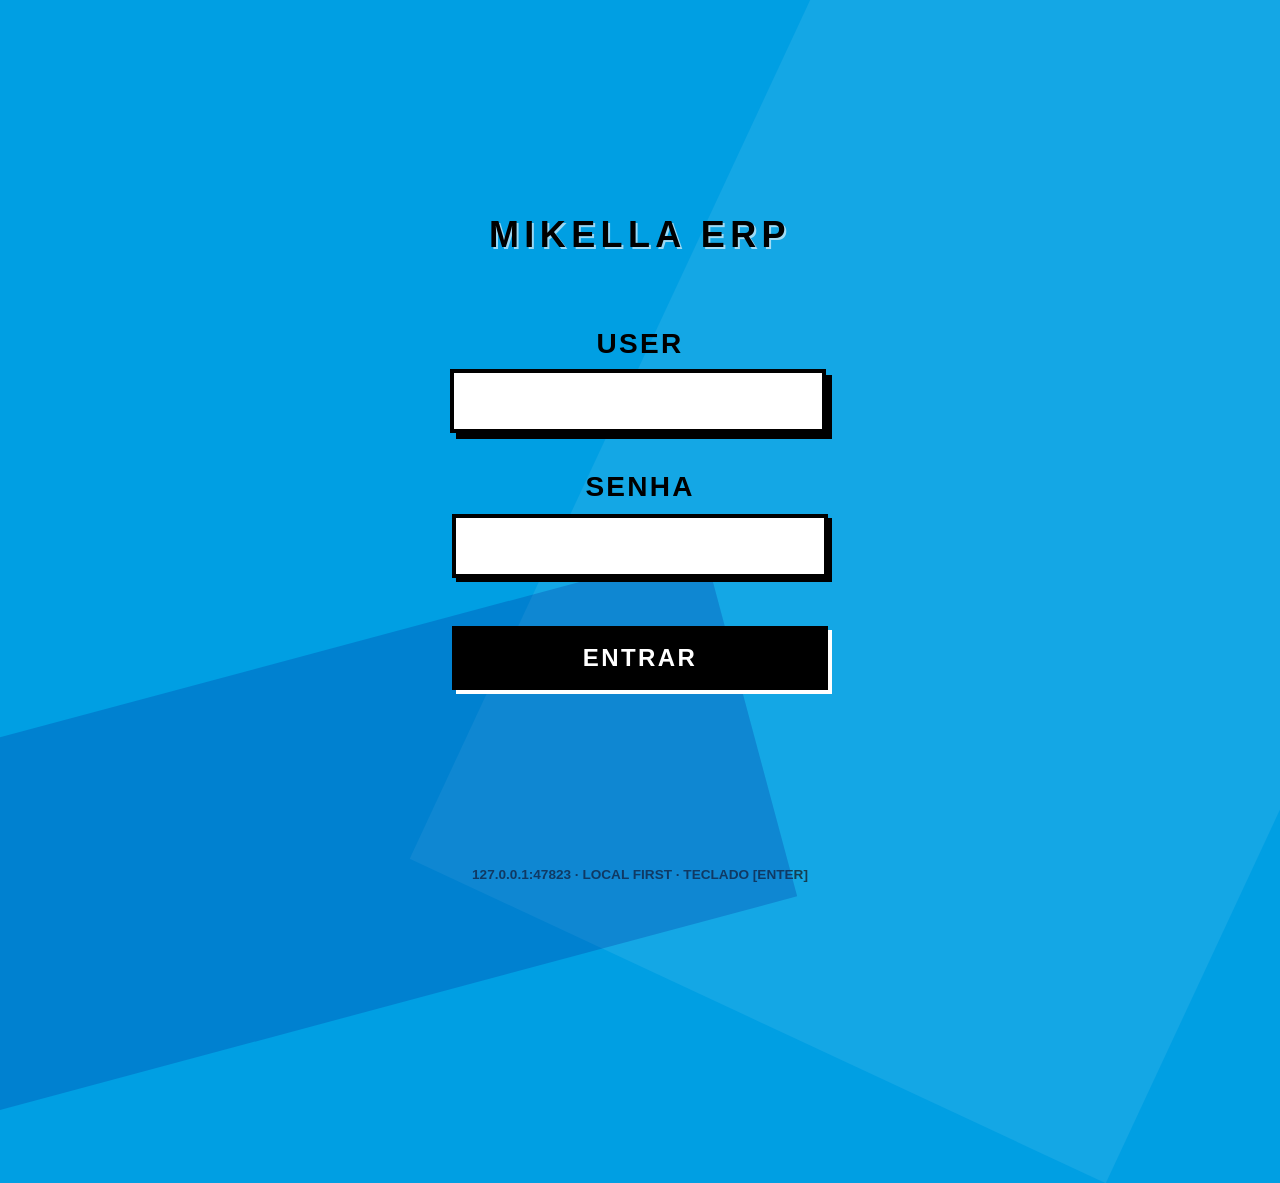
==== mikella/frontend/src/app/landing.html @ 802b2dbc "feat: initial commit - MVP-0, MVP-1, local-first store architecture" ====
<!DOCTYPE html>
<html lang="pt-BR">
<head>
  <meta charset="UTF-8" />
  <meta name="viewport" content="width=device-width, initial-scale=1.0" />
  <title>Mikella ERP — Login</title>
  <link rel="stylesheet" href="../shared/design/tokens.css" />
  <link rel="stylesheet" href="../shared/design/fontes.css" />
  <style>
    * {
      box-sizing: border-box;
      margin: 0;
      padding: 0;
    }

    body {
      background: #009FE3; /* Azul elétrico sólido da referência */
      color: #000000;
      font-family: var(--fonte-display), sans-serif;
      min-height: 100vh;
      display: flex;
      flex-direction: column;
      align-items: center;
      justify-content: center;
      position: relative;
      overflow: hidden;
    }

    /* Assinatura angular de fundo estilo Persona / Corte-M */
    .fundo-angular {
      position: absolute;
      top: -20%;
      right: -10%;
      width: 60%;
      height: 140%;
      background: rgba(255, 255, 255, 0.08);
      transform: rotate(25deg);
      pointer-events: none;
      z-index: 1;
    }

    .fundo-faixa {
      position: absolute;
      bottom: -15%;
      left: -20%;
      width: 80%;
      height: 40%;
      background: rgba(0, 40, 150, 0.25);
      transform: rotate(-15deg);
      pointer-events: none;
      z-index: 1;
    }

    .login-container {
      position: relative;
      z-index: 10;
      width: 100%;
      max-width: 440px;
      padding: var(--espaco-6);
      display: flex;
      flex-direction: column;
      align-items: center;
    }

    .marca-titulo {
      font-size: 2.25rem;
      font-weight: 900;
      letter-spacing: 0.15em;
      text-transform: uppercase;
      color: #000000;
      margin-bottom: var(--espaco-8);
      text-shadow: 2px 2px 0px rgba(255, 255, 255, 0.6);
    }

    .form-bloco {
      width: 100%;
      display: flex;
      flex-direction: column;
      gap: var(--espaco-6);
    }

    .campo-grupo {
      display: flex;
      flex-direction: column;
      align-items: center;
      width: 100%;
    }

    .campo-label {
      font-size: 1.75rem;
      font-weight: 900;
      letter-spacing: 0.08em;
      color: #000000;
      margin-bottom: var(--espaco-2);
      text-transform: uppercase;
      text-align: center;
    }

    /* Caixas retangulares pretas sólidas como no rascunho do usuário */
    .campo-input {
      width: 100%;
      height: 64px;
      background: #FFFFFF;
      border: 4px solid #000000;
      padding: 0 var(--espaco-4);
      font-family: var(--fonte-texto), sans-serif;
      font-size: 1.5rem;
      font-weight: 700;
      color: #000000;
      text-align: center;
      outline: none;
      box-shadow: 4px 4px 0px #000000;
      transition: transform 0.1s ease, box-shadow 0.1s ease;
    }

    .campo-input:focus {
      background: #FFFFFF;
      transform: translate(-2px, -2px);
      box-shadow: 6px 6px 0px #000000;
    }

    .btn-entrar {
      width: 100%;
      height: 64px;
      margin-top: var(--espaco-4);
      background: #000000;
      color: #FFFFFF;
      border: 4px solid #000000;
      font-family: var(--fonte-display), sans-serif;
      font-size: 1.5rem;
      font-weight: 900;
      letter-spacing: 0.1em;
      text-transform: uppercase;
      cursor: pointer;
      box-shadow: 4px 4px 0px #FFFFFF;
      transition: transform 0.1s ease, background 0.1s ease, color 0.1s ease;
      display: flex;
      align-items: center;
      justify-content: center;
    }

    .btn-entrar:hover:not(:disabled) {
      background: #FFFFFF;
      color: #000000;
      transform: translate(-2px, -2px);
      box-shadow: 6px 6px 0px #000000;
    }

    .btn-entrar:disabled {
      opacity: 0.6;
      cursor: not-allowed;
    }

    .feedback-msg {
      margin-top: var(--espaco-3);
      padding: var(--espaco-2) var(--espaco-3);
      font-family: var(--fonte-texto);
      font-weight: 700;
      font-size: 1rem;
      text-align: center;
      border: 2px solid #000000;
      width: 100%;
    }
    .feedback-erro {
      background: #FF3344;
      color: #FFFFFF;
    }
    .feedback-ok {
      background: #00FF88;
      color: #000000;
    }

    .rodape-info {
      position: absolute;
      bottom: var(--espaco-4);
      font-size: 0.85rem;
      font-family: var(--fonte-texto);
      font-weight: 700;
      color: #000000;
      opacity: 0.7;
    }
  </style>
</head>
<body>
  <div class="fundo-angular"></div>
  <div class="fundo-faixa"></div>

  <main class="login-container">
    <div class="marca-titulo">MIKELLA ERP</div>

    <form id="form-login" class="form-bloco" autocomplete="on">
      <div id="grupo-user" class="campo-grupo">
        <label for="input-user" class="campo-label">USER</label>
        <input id="input-user" class="campo-input" type="text" autocomplete="username" autofocus required />
      </div>

      <div id="grupo-senha" class="campo-grupo">
        <label id="label-senha" for="input-senha" class="campo-label">SENHA</label>
        <input id="input-senha" class="campo-input" type="password" autocomplete="current-password" required />
      </div>

      <div id="msg-erro" class="feedback-msg feedback-erro" style="display: none;"></div>
      <div id="msg-ok" class="feedback-msg feedback-ok" style="display: none;"></div>

      <button id="btn-submit" class="btn-entrar" type="submit">ENTRAR</button>
    </form>
  </main>

  <div class="rodape-info">127.0.0.1:47823 · LOCAL FIRST · TECLADO [ENTER]</div>

  <script type="module">
    const API_URL = (window.MIKELLA_API_URL || "http://127.0.0.1:47823").replace(/\/+$/, "");

    const form = document.getElementById("form-login");
    const inputUser = document.getElementById("input-user");
    const inputSenha = document.getElementById("input-senha");
    const labelSenha = document.getElementById("label-senha");
    const grupoUser = document.getElementById("grupo-user");
    const btnSubmit = document.getElementById("btn-submit");
    const msgErro = document.getElementById("msg-erro");
    const msgOk = document.getElementById("msg-ok");

    let etapa = "login"; // "login" | "2fa"
    let usernameSalvo = "";

    function mostrarErro(texto) {
      msgErro.textContent = texto;
      msgErro.style.display = "block";
      msgOk.style.display = "none";
    }

    function mostrarOk(texto) {
      msgOk.textContent = texto;
      msgOk.style.display = "block";
      msgErro.style.display = "none";
    }

    function limparMsgs() {
      msgErro.style.display = "none";
      msgOk.style.display = "none";
    }

    form.addEventListener("submit", async (e) => {
      e.preventDefault();
      limparMsgs();

      if (etapa === "login") {
        const username = inputUser.value.trim();
        const senha = inputSenha.value;

        if (!username || !senha) {
          mostrarErro("Preencha USER e SENHA.");
          return;
        }

        btnSubmit.disabled = true;
        btnSubmit.textContent = "VERIFICANDO...";

        try {
          // Prepara URL encoded form para o store-server
          const body = new URLSearchParams();
          body.append("username", username);
          body.append("senha", senha);

          const res = await fetch(`${API_URL}/v1/login`, {
            method: "POST",
            headers: { "Content-Type": "application/x-www-form-urlencoded" },
            body: body.toString()
          });

          const data = await res.json().catch(() => ({}));

          if (res.ok && data.token_pending) {
            usernameSalvo = data.username || username;
            etapa = "2fa";
            grupoUser.style.display = "none";
            labelSenha.textContent = "CÓDIGO 2FA";
            inputSenha.type = "text";
            inputSenha.maxLength = 6;
            inputSenha.placeholder = "000000";
            btnSubmit.textContent = "VERIFICAR CÓDIGO (ENTER)";

            if (data.codigo_debug) {
              inputSenha.value = data.codigo_debug;
              mostrarOk(`Código 2FA gerado: ${data.codigo_debug} (Aperte Enter para confirmar)`);
            } else {
              inputSenha.value = "";
              mostrarOk("Código 2FA enviado! Digite os 6 números.");
            }
            inputSenha.focus();
            inputSenha.select();
          } else {
            mostrarErro(data.erro || "Usuário ou senha incorretos.");
          }
        } catch (err) {
          mostrarErro("Servidor não responde em 127.0.0.1:47823.");
        } finally {
          btnSubmit.disabled = false;
          if (etapa === "login") btnSubmit.textContent = "ENTRAR";
        }
      } else if (etapa === "2fa") {
        const codigo = inputSenha.value.trim();
        if (codigo.length < 6) {
          mostrarErro("Digite o código de 6 dígitos.");
          return;
        }

        btnSubmit.disabled = true;
        btnSubmit.textContent = "VALIDANDO...";

        try {
          const body = new URLSearchParams();
          body.append("username", usernameSalvo);
          body.append("codigo", codigo);

          const res = await fetch(`${API_URL}/v1/2fa/verificar`, {
            method: "POST",
            headers: { "Content-Type": "application/x-www-form-urlencoded" },
            body: body.toString()
          });

          const data = await res.json().catch(() => ({}));

          if (res.ok && data.token) {
            localStorage.setItem("mikella_token", data.token);
            if (data.usuario) {
              localStorage.setItem("mikella_usuario", JSON.stringify(data.usuario));
            }
            mostrarOk("Acesso autorizado!");
            setTimeout(() => {
              window.location.href = "main-menu.html";
            }, 400);
          } else {
            mostrarErro(data.erro || "Código inválido ou expirado.");
            btnSubmit.disabled = false;
            btnSubmit.textContent = "VERIFICAR CÓDIGO";
          }
        } catch (err) {
          mostrarErro("Falha de conexão com a API local.");
          btnSubmit.disabled = false;
          btnSubmit.textContent = "VERIFICAR CÓDIGO";
        }
      }
    });

    window.addEventListener("keydown", (e) => {
      if (e.key === "Escape" && etapa === "2fa") {
        etapa = "login";
        grupoUser.style.display = "flex";
        labelSenha.textContent = "SENHA";
        inputSenha.type = "password";
        inputSenha.placeholder = "";
        inputSenha.value = "";
        btnSubmit.textContent = "ENTRAR";
        limparMsgs();
        inputSenha.focus();
      }
    });
  </script>
</body>
</html>
---- mikella/frontend/src/shared/design/tokens.css ----
/* ─────────────────────────────────────────────────────────────────────────
   Mikella Design System — Tokens de núcleo
   Baseado em 08_IDENTIDADE_VISUAL_E_UX.md §5.2, §6.4, §7.1, §7.8

   REGRA (VIS-110): Nenhum valor de cor, tamanho de fonte ou espaçamento
   hardcoded fora deste arquivo. Toda variação usa estas variáveis.

   Paleta fechada: cobalto / preto / branco / papel / cinza-500 +
   estados funcionais (amarelo, vermelho, verde). Nada de neon, rosa,
   roxo, ou gradientes (VIS-007, §4.1).

   Fontes: Archivo (Display) + Source Sans 3 (Texto).
   As fontes reais são carregadas via fontes.css (woff2 local).
   Estas variáveis são o stack de fallback (VIS-032: texto aparece
   imediatamente e troca sem mudar layout).
───────────────────────────────────────────────────────────────────────── */

:root {
  /* ════════════════════════════════════════════════════════════════════
     CORES — Paleta fechada (5.2)
     ════════════════════════════════════════════════════════════════════ */

  /* Cor-assinatura */
  --azul-600:  #0040D8;   /* cor da marca, ações primárias, bloco do total */
  --azul-700:  #0030A8;   /* estado pressionado/hover sobre azul-600 */

  /* Azul em fundos escuros */
  --azul-300:  #7DA2FF;   /* texto e ícone azul no modo Noite */
  --azul-100:  #DCE6FF;   /* fundo de linha selecionada */

  /* Preto / branco / papel (base) */
  --preto:     #000000;   /* tinta: texto, contornos, trilho de navegação */
  --branco:    #FFFFFF;   /* papel: fundo de trabalho */
  --papel:     #EEF0F6;   /* fundo de área no modo Dia, painéis laterais */

  /* Cinza e linha (texto secundário + réguas do livro) */
  --cinza-500: #5E6377;   /* texto secundário e bordas de campo */
  --linha:     #C9CCD8;   /* APENAS réguas decorativas do livro (VIS-073) */

  /* Modo Noite */
  --noite-2:   #141623;   /* painéis no modo Noite */

  /* Estados funcionais — sempre com texto + forma ao lado (VIS-300) */
  --amarelo:          #FFD21F;  /* aviso / validade a vencer */
  --vermelho:         #C81E16;  /* perigo / diferença de caixa / estoque crítico */
  --verde:            #07733C;  /* confirmação / conferido */
  --vermelho-claro:   #FF6B5E;  /* perigo no modo Noite */
  --verde-claro:      #3DD68C;  /* sucesso no modo Noite */

  /* ════════════════════════════════════════════════════════════════════
     CORTES (45°) — Assinatura visual (7.1)
     Sempre canto superior direito cortado a 45°. Zero border-radius (VIS-040).
     ════════════════════════════════════════════════════════════════════ */

  --corte-s: 6px;   /* botões, campos, marcas de estado */
  --corte-m: 12px;  /* painéis, diálogos, bloco do total */
  --corte-l: 24px;  /* painéis de destaque no modo Rua */

  /* ════════════════════════════════════════════════════════════════════
     ESPAÇAMENTO — Escala de 4px (7.8)
     ════════════════════════════════════════════════════════════════════ */

  --espaco-0: 0;
  --espaco-1: 4px;
  --espaco-2: 8px;
  --espaco-3: 12px;
  --espaco-4: 16px;
  --espaco-5: 24px;
  --espaco-6: 32px;
  --espaco-7: 48px;
  --espaco-8: 64px;
  --espaco-9: 96px;

  /* ════════════════════════════════════════════════════════════════════
     TIPOGRAFIA — Escala (6.4)
     Display: Archivo (condensada, extra-pesada, industrial)
     Texto: Source Sans 3 (neutra, aberta, legível)
     Fontes locais via fontes.css; fallback do sistema via tokens (VIS-032).
     ════════════════════════════════════════════════════════════════════ */

  --fonte-display: "Archivo", "Arial Narrow", "Helvetica Neue", sans-serif;
  --fonte-texto:   "Source Sans 3", "Segoe UI", "Noto Sans", sans-serif;

  --tamanho-numero-caixa: 5rem;   /* 80px em 16px base */
  --tamanho-display-l:    2.75rem; /* 44px */
  --tamanho-display-m:    2rem;    /* 32px */
  --tamanho-titulo:       1.25rem; /* 20px */
  --tamanho-subtitulo:    1rem;    /* 16px */
  --tamanho-texto:        0.875rem;/* 14px — padrão da interface */
  --tamanho-texto-caixa:  1rem;    /* 16px — lista de itens da venda */
  --tamanho-auxiliar:     0.8125rem; /* 13px — legendas, metadados */

  --peso-display: 800;
  --peso-titulo:  700;
  --peso-subtitulo: 600;
  --peso-texto:   400;
  --peso-texto-negrito: 700;
  --peso-numero-caixa: 900;

  /* ════════════════════════════════════════════════════════════════════
     FORMAS (5 formas do sistema — 7)
     Cada forma é uma classe utilitária. VIS-040: raio de borda zero.
     ════════════════════════════════════════════════════════════════════ */

  /* Corte-D, Corte-M, Corte-L: retângulo com canto superior direito cortado 45° */
  /* Selo: pentágono (ponta à direita) — definido em ui/selo/ */
  /* Marca de estado: pílula retangular com Corte-S — definida em ui/marca-estado/ */
  /* Régua: linha 1px — definida em ui/tabela-fita/ */
  /* Letreiro: letras-bloco — definida em ui/letreiro/ */
}

/* ════════════════════════════════════════════════════════════════════════
   TEMA DIA — padrão operacional (5.3, VIS-010)
   75% branco/papel, 18% preto, 6% azul, 1% estados
   ════════════════════════════════════════════════════════════════════════ */
[data-tema="dia"] {
  --fundo:   var(--branco);
  --painel:  var(--papel);
  --texto:   var(--preto);
  --texto-2: var(--cinza-500);
  --destaque: var(--azul-600);
  --borda:   var(--cinza-500);
  --selecao-bg: var(--azul-100);
  --rifa-status: var(--preto);
}

/* ════════════════════════════════════════════════════════════════════════
   TEMA NOITE — uso prolongado em ambiente escuro (5.3)
   Fundo preto + noite-2, texto branco, azul-300 para destaque
   ════════════════════════════════════════════════════════════════════════ */
[data-tema="noite"] {
  --fundo:   var(--preto);
  --painel:  var(--noite-2);
  --texto:   var(--branco);
  --texto-2: var(--cinza-500);
  --destaque: var(--azul-300);
  --borda:   var(--cinza-500);
  --selecao-bg: var(--azul-100);
  --rifa-status: var(--preto);
}

/* ════════════════════════════════════════════════════════════════════════
   TEMA RUA — landing, portal, ativação (5.3)
   55% azul, 25% preto, 20% branco
   ════════════════════════════════════════════════════════════════════════ */
[data-tema="rua"] {
  --fundo:   var(--azul-600);
  --painel:  var(--azul-600);
  --texto:   var(--branco);
  --texto-2: var(--branco);
  --destaque: var(--amarelo);
  --borda:   var(--preto);
  --selecao-bg: var(--azul-100);
  --rifa-status: var(--preto);
}

/* ════════════════════════════════════════════════════════════════════════
   ESTILOS BASE (6.1, 6.2, 6.25)
   ════════════════════════════════════════════════════════════════════════ */

/* Fonte do sistema como fallback até fontes locais carregar (VIS-032) */
html {
  font-size: 16px;
  scroll-behavior: manual; /* sem parallax (§4.1) */
}

body {
  margin: 0;
  font-family: var(--fonte-texto);
  font-size: var(--tamanho-texto);
  font-weight: var(--peso-texto);
  line-height: 1.4;
  -webkit-font-smoothing: auto;
  -moz-osx-font-smoothing: auto;
}

/* Algarismos tabulares + lining em todos os lugares (VIS-021) */
*, *::before, *::after {
  font-feature-settings: "tnum" 1, "lnum" 1;
}

/* Zero border-radius em todo o sistema (VIS-040) */
* {
  border-radius: 0;
}

/* Sem sombra difusa (VIS-072, §4.1) */
* {
  --shadow-soft: none;
  box-shadow: none;
}
---- mikella/frontend/src/shared/design/fontes.css ----
/* ─────────────────────────────────────────────────────────────────────────
   Mikella Design System — Carregamento de fontes
   08_IDENTIDADE_VISUAL_E_UX.md §6, §14.1

   Fontes (SIL OFL 1.1 — licença livre, verificada):
   - Archivo (Display): fontealternativa.com / github.com/google/fonts
   - Source Sans 3 (Texto): github.com/adobe-fonts/source-sans

   VIS-030: fontes locais em woff2, subconjunto latino (inclui ç, ã, õ, R$, −)
   VIS-031: orçamento ~120 KB — 7 arquivos = 103 KB ✓
   VIS-032: font-display: swap — texto aparece imediato na fonte de sistema,
            troca sem mudar layout (size-adjust para reservar métricas)
   VIS-033: licença OFL no repositório oficial, algarismos tabulares ✓

   A ordem do fallback: Archivo → Arial Narrow; Source Sans 3 → Segoe UI.
   font-feature-settings forçado globalmente em tokens.css ("tnum" 1, "lnum" 1).
───────────────────────────────────────────────────────────────────────── */

/* ─── Archivo (Display) — pesos usados: 800 (extra-bold), 900 (black) ─── */

@font-face {
  font-family: "Archivo";
  src: url("../fontes/Archivo-800.woff2") format("woff2");
  font-weight: 800;
  font-display: swap;
}

@font-face {
  font-family: "Archivo";
  src: url("../fontes/Archivo-900.woff2") format("woff2");
  font-weight: 900;
  font-display: swap;
}

@font-face {
  font-family: "Archivo";
  src: url("../fontes/Archivo-700.woff2") format("woff2");
  font-weight: 700;
  font-display: swap;
}

/* ─── Source Sans 3 (Texto) — pesos usados: 400, 600, 700, 900 ─── */

@font-face {
  font-family: "Source Sans 3";
  src: url("../fontes/SourceSans3-400.woff2") format("woff2");
  font-weight: 400;
  font-display: swap;
}

@font-face {
  font-family: "Source Sans 3";
  src: url("../fontes/SourceSans3-600.woff2") format("woff2");
  font-weight: 600;
  font-display: swap;
}

@font-face {
  font-family: "Source Sans 3";
  src: url("../fontes/SourceSans3-700.woff2") format("woff2");
  font-weight: 700;
  font-display: swap;
}

@font-face {
  font-family: "Source Sans 3";
  src: url("../fontes/SourceSans3-900.woff2") format("woff2");
  font-weight: 900;
  font-display: swap;
}
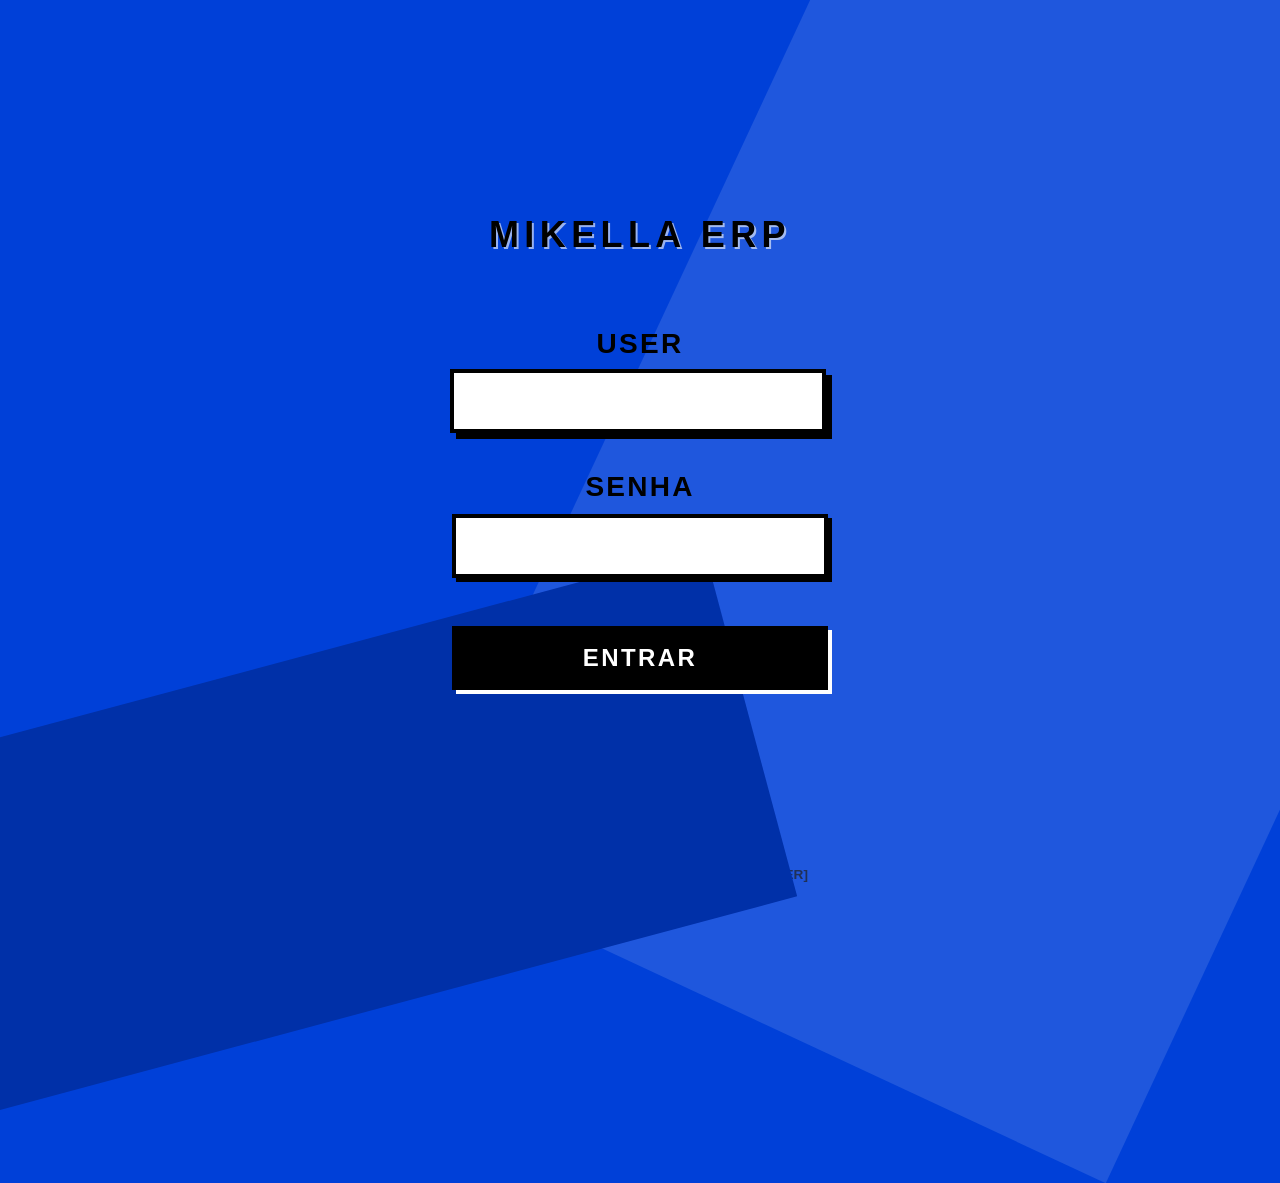
==== commit e0c1e89a: "fix(frontend): harmonize design tokens and strict visual identity spec" ====
--- a/mikella/frontend/src/app/landing.html
+++ b/mikella/frontend/src/app/landing.html
@@ -14,7 +14,7 @@
     }
 
     body {
-      background: #009FE3; /* Azul elétrico sólido da referência */
+      background: var(--azul-600, #0040D8); /* Cobalto sólido da especificação */
       color: #000000;
       font-family: var(--fonte-display), sans-serif;
       min-height: 100vh;
@@ -33,7 +33,7 @@
       right: -10%;
       width: 60%;
       height: 140%;
-      background: rgba(255, 255, 255, 0.08);
+      background: rgba(255, 255, 255, 0.12);
       transform: rotate(25deg);
       pointer-events: none;
       z-index: 1;
@@ -45,7 +45,7 @@
       left: -20%;
       width: 80%;
       height: 40%;
-      background: rgba(0, 40, 150, 0.25);
+      background: var(--azul-700, #0030A8);
       transform: rotate(-15deg);
       pointer-events: none;
       z-index: 1;
@@ -162,12 +162,12 @@
       width: 100%;
     }
     .feedback-erro {
-      background: #FF3344;
+      background: var(--vermelho, #C81E16);
       color: #FFFFFF;
     }
     .feedback-ok {
-      background: #00FF88;
-      color: #000000;
+      background: var(--verde, #07733C);
+      color: #FFFFFF;
     }
 
     .rodape-info {
@@ -181,7 +181,7 @@
     }
   </style>
 </head>
-<body>
+<body data-tema="rua">
   <div class="fundo-angular"></div>
   <div class="fundo-faixa"></div>
 
--- a/mikella/frontend/src/shared/design/tokens.css
+++ b/mikella/frontend/src/shared/design/tokens.css
@@ -23,6 +23,8 @@
   /* Cor-assinatura */
   --azul-600:  #0040D8;   /* cor da marca, ações primárias, bloco do total */
   --azul-700:  #0030A8;   /* estado pressionado/hover sobre azul-600 */
+  --cobalto-600: var(--azul-600); /* alias canônico citado na especificação */
+  --cobalto-700: var(--azul-700);
 
   /* Azul em fundos escuros */
   --azul-300:  #7DA2FF;   /* texto e ícone azul no modo Noite */
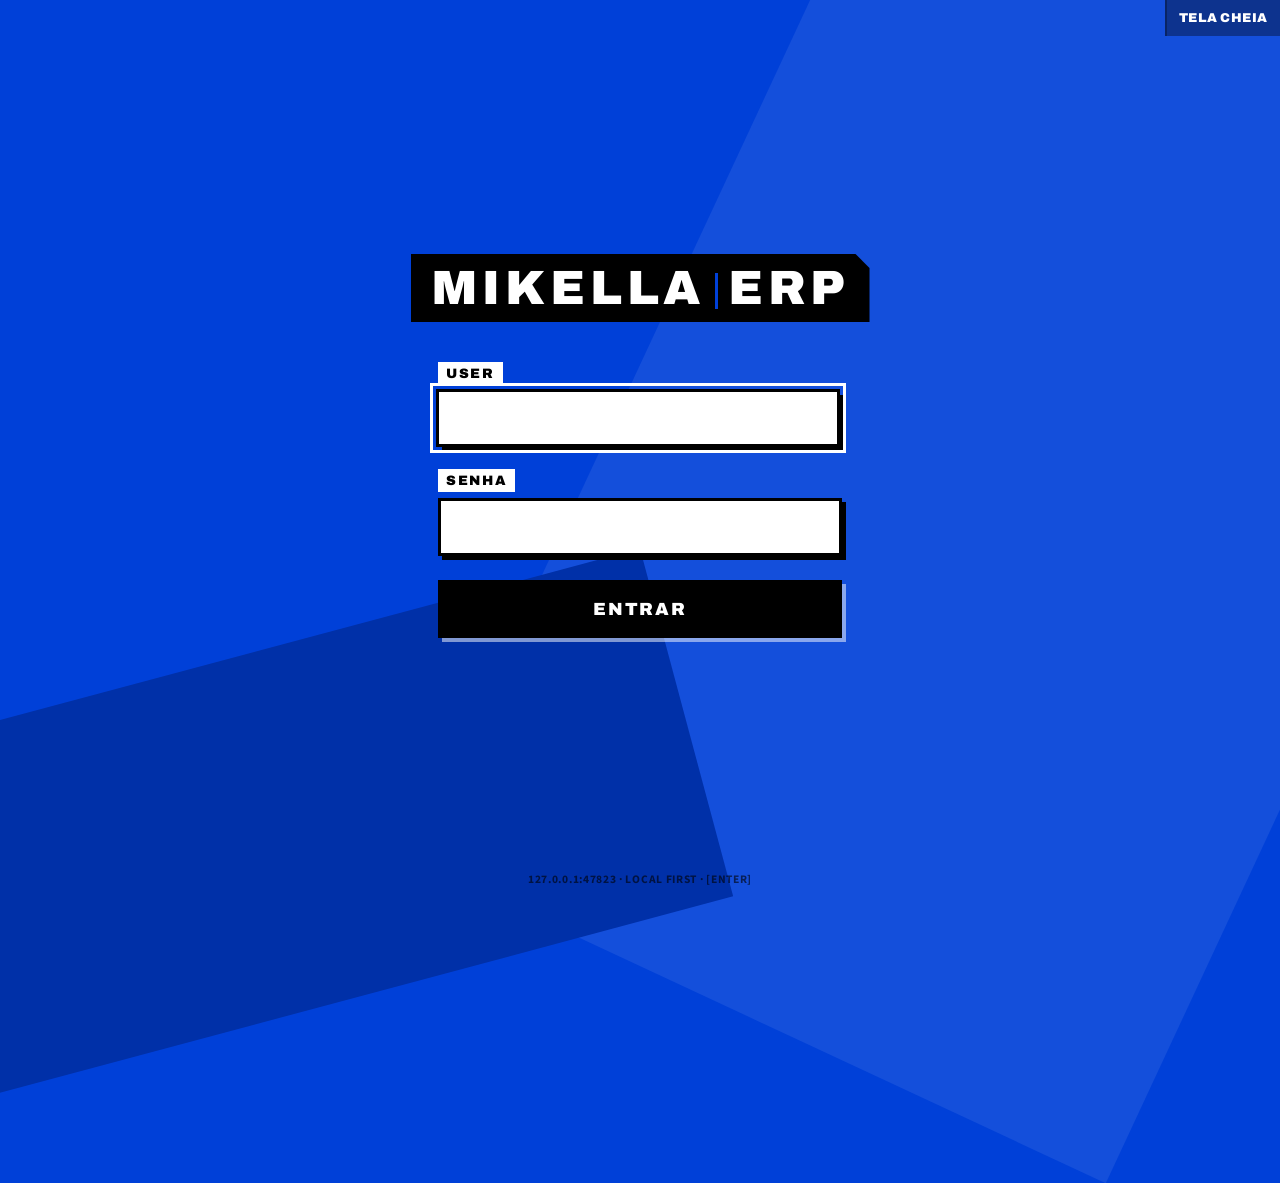
==== commit 9bb58d2f: "fix(pos): fix font paths, enhance caixa open idempotency and clean client modal; feat(lgpd): add LGP" ====
--- a/mikella/frontend/src/app/landing.html
+++ b/mikella/frontend/src/app/landing.html
@@ -7,16 +7,25 @@
   <link rel="stylesheet" href="../shared/design/tokens.css" />
   <link rel="stylesheet" href="../shared/design/fontes.css" />
   <style>
-    * {
+    /* ============================================================
+       LANDING — tela de login
+       Voz: "Rua" (letreiro) — cobalto dominante, blocos, ângulos.
+       Ref: 08_IDENTIDADE_VISUAL_E_UX.md §1, §5.2, §6, §7.1
+       VIS-040: zero border-radius em todo o sistema.
+       VIS-072: sem sombra difusa (box-shadow só 0px 0px na sólida).
+       ============================================================ */
+
+    *, *::before, *::after {
       box-sizing: border-box;
       margin: 0;
       padding: 0;
+      border-radius: 0 !important;
     }
 
     body {
-      background: var(--azul-600, #0040D8); /* Cobalto sólido da especificação */
-      color: #000000;
-      font-family: var(--fonte-display), sans-serif;
+      background: var(--azul-600, #0040D8);
+      color: var(--branco, #FFFFFF);
+      font-family: var(--fonte-display, "Archivo"), "Arial Narrow", sans-serif;
       min-height: 100vh;
       display: flex;
       flex-direction: column;
@@ -26,14 +35,14 @@
       overflow: hidden;
     }
 
-    /* Assinatura angular de fundo estilo Persona / Corte-M */
+    /* ─── Elementos angulares de fundo (assinatura visual §7.1) ─── */
     .fundo-angular {
       position: absolute;
       top: -20%;
       right: -10%;
       width: 60%;
       height: 140%;
-      background: rgba(255, 255, 255, 0.12);
+      background: rgba(255, 255, 255, 0.08);
       transform: rotate(25deg);
       pointer-events: none;
       z-index: 1;
@@ -42,7 +51,7 @@
     .fundo-faixa {
       position: absolute;
       bottom: -15%;
-      left: -20%;
+      left: -25%;
       width: 80%;
       height: 40%;
       background: var(--azul-700, #0030A8);
@@ -51,174 +60,370 @@
       z-index: 1;
     }
 
+    /* ─── Controles da janela (Tauri) — canto superior direito ─── */
+    .controles-janela {
+      position: fixed;
+      top: 0;
+      right: 0;
+      z-index: 100;
+      display: flex;
+      gap: 0;
+    }
+
+    .controle-janela {
+      min-width: 48px;
+      height: 36px;
+      padding: 0 12px;
+      border: none;
+      border-left: 2px solid rgba(0,0,0,0.3);
+      background: rgba(0,0,0,0.35);
+      color: #fff;
+      font-family: var(--fonte-display, "Archivo"), sans-serif;
+      font-size: 0.8rem;
+      font-weight: 900;
+      letter-spacing: 0.04em;
+      text-transform: uppercase;
+      cursor: pointer;
+      transition: background 80ms;
+    }
+
+    .controle-janela:hover {
+      background: rgba(0,0,0,0.65);
+    }
+
+    .controle-janela--fechar:hover {
+      background: var(--vermelho, #C81E16);
+    }
+
+    /* ─── Container principal ─── */
     .login-container {
       position: relative;
       z-index: 10;
       width: 100%;
-      max-width: 440px;
-      padding: var(--espaco-6);
+      max-width: 460px;
+      padding: 32px 28px 40px;
       display: flex;
       flex-direction: column;
-      align-items: center;
+      align-items: stretch;
+    }
+
+    /* ─── LETREIRO — título principal (§1, §6.3) ───────────────────
+       Inspiração: letreiro de vitrine, blocos recortados.
+       Cor: preto sobre branco em blocos alternados (inversão).
+       Sem spans individuais por letra — isso é padrão Cartoon Network,
+       NÃO é o estilo do Mikella. Aqui é um bloco único com -webkit-text-stroke.
+       ─────────────────────────────────────────────────────────────── */
+    .marca-bloco {
+      display: inline-flex;
+      align-self: center;
+      margin-bottom: 40px;
+      background: #000;
+      padding: 10px 20px;
+      /* Corte 45° canto superior direito — assinatura visual §7.1 */
+      clip-path: polygon(0 0, calc(100% - 14px) 0, 100% 14px, 100% 100%, 0 100%);
     }
 
     .marca-titulo {
-      font-size: 2.25rem;
+      font-family: var(--fonte-display, "Archivo"), "Arial Narrow", sans-serif;
+      font-size: clamp(2.1rem, 8vw, 3rem);
       font-weight: 900;
-      letter-spacing: 0.15em;
+      letter-spacing: 0.1em;
       text-transform: uppercase;
-      color: #000000;
-      margin-bottom: var(--espaco-8);
-      text-shadow: 2px 2px 0px rgba(255, 255, 255, 0.6);
-    }
-
+      color: #fff;
+      line-height: 1;
+      white-space: nowrap;
+      /* Contorno preto — assinatura de letreiro (§6.3) */
+      -webkit-text-stroke: 0px transparent;
+    }
+
+    .marca-titulo .mk-sep {
+      display: inline-block;
+      width: 3px;
+      background: var(--azul-600, #0040D8);
+      height: 0.75em;
+      vertical-align: middle;
+      margin: 0 10px;
+    }
+
+    /* ─── Formulário ─── */
     .form-bloco {
       width: 100%;
       display: flex;
       flex-direction: column;
-      gap: var(--espaco-6);
+      gap: 20px;
     }
 
     .campo-grupo {
       display: flex;
       flex-direction: column;
-      align-items: center;
+      gap: 6px;
       width: 100%;
     }
 
     .campo-label {
-      font-size: 1.75rem;
+      font-family: var(--fonte-display, "Archivo"), sans-serif;
+      font-size: 0.85rem;
       font-weight: 900;
-      letter-spacing: 0.08em;
-      color: #000000;
-      margin-bottom: var(--espaco-2);
+      letter-spacing: 0.12em;
+      color: #000;
       text-transform: uppercase;
-      text-align: center;
-    }
-
-    /* Caixas retangulares pretas sólidas como no rascunho do usuário */
+      background: #fff;
+      display: inline-block;
+      padding: 2px 8px;
+      align-self: flex-start;
+    }
+
     .campo-input {
       width: 100%;
-      height: 64px;
-      background: #FFFFFF;
-      border: 4px solid #000000;
-      padding: 0 var(--espaco-4);
-      font-family: var(--fonte-texto), sans-serif;
-      font-size: 1.5rem;
+      height: 58px;
+      background: #fff;
+      border: 3px solid #000;
+      padding: 0 16px;
+      font-family: var(--fonte-texto, "Source Sans 3"), "Segoe UI", sans-serif;
+      font-size: 1.2rem;
       font-weight: 700;
-      color: #000000;
-      text-align: center;
+      color: #000;
       outline: none;
-      box-shadow: 4px 4px 0px #000000;
-      transition: transform 0.1s ease, box-shadow 0.1s ease;
+      /* sombra sólida — estilo letreiro */
+      box-shadow: 4px 4px 0 #000;
+      transition: transform 80ms, box-shadow 80ms;
     }
 
     .campo-input:focus {
-      background: #FFFFFF;
       transform: translate(-2px, -2px);
-      box-shadow: 6px 6px 0px #000000;
-    }
-
+      box-shadow: 6px 6px 0 #000;
+    }
+
+    /* Disfarça senha sem type=password (anti-autofill do WebView2) */
+    .campo-senha-mascarado {
+      -webkit-text-security: disc;
+      text-security: disc;
+    }
+
+    /* ─── Botão entrar ─── */
     .btn-entrar {
       width: 100%;
-      height: 64px;
-      margin-top: var(--espaco-4);
-      background: #000000;
-      color: #FFFFFF;
-      border: 4px solid #000000;
-      font-family: var(--fonte-display), sans-serif;
-      font-size: 1.5rem;
+      min-height: 58px;
+      margin-top: 4px;
+      background: #000;
+      color: #fff;
+      border: 3px solid #000;
+      font-family: var(--fonte-display, "Archivo"), sans-serif;
+      font-size: 1.1rem;
       font-weight: 900;
       letter-spacing: 0.1em;
       text-transform: uppercase;
       cursor: pointer;
-      box-shadow: 4px 4px 0px #FFFFFF;
-      transition: transform 0.1s ease, background 0.1s ease, color 0.1s ease;
+      box-shadow: 4px 4px 0 rgba(255,255,255,0.5);
+      transition: transform 80ms, background 80ms, color 80ms, box-shadow 80ms;
       display: flex;
       align-items: center;
       justify-content: center;
+      gap: 10px;
     }
 
     .btn-entrar:hover:not(:disabled) {
-      background: #FFFFFF;
-      color: #000000;
+      background: #fff;
+      color: #000;
       transform: translate(-2px, -2px);
-      box-shadow: 6px 6px 0px #000000;
+      box-shadow: 6px 6px 0 #000;
     }
 
     .btn-entrar:disabled {
-      opacity: 0.6;
+      opacity: 0.55;
       cursor: not-allowed;
     }
 
+    /* ─── Mensagens de feedback ─── */
     .feedback-msg {
-      margin-top: var(--espaco-3);
-      padding: var(--espaco-2) var(--espaco-3);
-      font-family: var(--fonte-texto);
+      padding: 10px 14px;
+      font-family: var(--fonte-texto, "Source Sans 3"), sans-serif;
       font-weight: 700;
-      font-size: 1rem;
-      text-align: center;
-      border: 2px solid #000000;
+      font-size: 0.95rem;
+      border: 2px solid #000;
       width: 100%;
-    }
+      display: none;
+    }
+
     .feedback-erro {
       background: var(--vermelho, #C81E16);
-      color: #FFFFFF;
-    }
+      color: #fff;
+    }
+
     .feedback-ok {
       background: var(--verde, #07733C);
-      color: #FFFFFF;
-    }
-
+      color: #fff;
+    }
+
+    /* ─── Rodapé ─── */
     .rodape-info {
-      position: absolute;
-      bottom: var(--espaco-4);
-      font-size: 0.85rem;
-      font-family: var(--fonte-texto);
+      position: fixed;
+      bottom: 12px;
+      left: 50%;
+      transform: translateX(-50%);
+      font-size: 0.72rem;
+      font-family: var(--fonte-texto, "Source Sans 3"), sans-serif;
       font-weight: 700;
-      color: #000000;
-      opacity: 0.7;
+      color: rgba(0,0,0,0.6);
+      white-space: nowrap;
+      letter-spacing: 0.06em;
+      text-transform: uppercase;
+      z-index: 5;
+    }
+
+    /* ─── Acessibilidade ─── */
+    *:focus-visible {
+      outline: 3px solid #fff;
+      outline-offset: 3px;
+    }
+
+    @media (max-width: 480px) {
+      .login-container { padding: 24px 16px 32px; }
+      .marca-titulo { font-size: clamp(1.8rem, 10vw, 2.5rem); }
+    }
+
+    @media (prefers-reduced-motion: reduce) {
+      *, *::before, *::after { transition-duration: 0.01ms !important; }
     }
   </style>
 </head>
 <body data-tema="rua">
-  <div class="fundo-angular"></div>
-  <div class="fundo-faixa"></div>
+  <!-- Elementos de fundo angulares -->
+  <div class="fundo-angular" aria-hidden="true"></div>
+  <div class="fundo-faixa" aria-hidden="true"></div>
+
+  <!-- Controles nativos da janela Tauri (canto fixo) -->
+  <nav class="controles-janela" aria-label="Controles da janela">
+    <button id="btn-fullscreen" class="controle-janela" type="button"
+            aria-label="Tela cheia (F11)" title="Tela cheia (F11)">TELA CHEIA</button>
+    <button id="btn-minimizar" class="controle-janela" type="button"
+            aria-label="Minimizar" title="Minimizar">—</button>
+    <button id="btn-fechar" class="controle-janela controle-janela--fechar" type="button"
+            aria-label="Fechar" title="Fechar">✕</button>
+  </nav>
 
   <main class="login-container">
-    <div class="marca-titulo">MIKELLA ERP</div>
-
-    <form id="form-login" class="form-bloco" autocomplete="on">
+    <!-- LETREIRO — título em bloco com corte 45° (voz "Rua") -->
+    <div class="marca-bloco" aria-hidden="true">
+      <span class="marca-titulo">MIKELLA<span class="mk-sep"></span>ERP</span>
+    </div>
+    <h1 class="sr-only">Mikella ERP — Sistema de Gestão para Pequeno Comércio</h1>
+
+    <form id="form-login" class="form-bloco" autocomplete="off" onsubmit="return false;">
+      <!-- Inputs fantasmas para drenar autofill do Chromium/Edge/WebView2 -->
+      <input type="text"     style="display:none!important;" aria-hidden="true" tabindex="-1" autocomplete="false" />
+      <input type="password" style="display:none!important;" aria-hidden="true" tabindex="-1" autocomplete="false" />
+
       <div id="grupo-user" class="campo-grupo">
         <label for="input-user" class="campo-label">USER</label>
-        <input id="input-user" class="campo-input" type="text" autocomplete="username" autofocus required />
+        <input
+          id="input-user"
+          name="mikella_op_user"
+          class="campo-input"
+          type="text"
+          autocomplete="off"
+          autocorrect="off"
+          autocapitalize="off"
+          spellcheck="false"
+          data-lpignore="true"
+          data-form-type="other"
+          autofocus
+          required
+        />
       </div>
 
       <div id="grupo-senha" class="campo-grupo">
         <label id="label-senha" for="input-senha" class="campo-label">SENHA</label>
-        <input id="input-senha" class="campo-input" type="password" autocomplete="current-password" required />
+        <input
+          id="input-senha"
+          name="mikella_op_pwd"
+          class="campo-input campo-senha-mascarado"
+          type="text"
+          autocomplete="off"
+          autocorrect="off"
+          autocapitalize="off"
+          spellcheck="false"
+          data-lpignore="true"
+          data-form-type="other"
+          required
+        />
       </div>
 
-      <div id="msg-erro" class="feedback-msg feedback-erro" style="display: none;"></div>
-      <div id="msg-ok" class="feedback-msg feedback-ok" style="display: none;"></div>
-
-      <button id="btn-submit" class="btn-entrar" type="submit">ENTRAR</button>
+      <div id="msg-erro" class="feedback-msg feedback-erro" role="alert"></div>
+      <div id="msg-ok"   class="feedback-msg feedback-ok"   role="status"></div>
+
+      <button id="btn-submit" class="btn-entrar" type="submit">
+        <span id="btn-label">ENTRAR</span>
+      </button>
     </form>
   </main>
 
-  <div class="rodape-info">127.0.0.1:47823 · LOCAL FIRST · TECLADO [ENTER]</div>
+  <p class="rodape-info">127.0.0.1:47823 · LOCAL FIRST · [ENTER]</p>
+
+  <!-- sr-only helper -->
+  <style>.sr-only{position:absolute;width:1px;height:1px;padding:0;margin:-1px;overflow:hidden;clip:rect(0,0,0,0);white-space:nowrap;border-width:0}</style>
 
   <script type="module">
     const API_URL = (window.MIKELLA_API_URL || "http://127.0.0.1:47823").replace(/\/+$/, "");
 
-    const form = document.getElementById("form-login");
-    const inputUser = document.getElementById("input-user");
+    /* ── Controles da janela (Tauri 2 / fallback navegador) ── */
+    const tauriWin = () => {
+      const api = window.__TAURI__;
+      return api?.window?.getCurrentWindow?.()
+          || api?.webviewWindow?.getCurrentWebviewWindow?.()
+          || null;
+    };
+    const emDesktop = () => Boolean(window.__TAURI__);
+
+    const btnFS  = document.getElementById("btn-fullscreen");
+    const btnMin = document.getElementById("btn-minimizar");
+    const btnFch = document.getElementById("btn-fechar");
+
+    btnFS.addEventListener("click", async () => {
+      const win = tauriWin();
+      if (win) {
+        const fs = await win.isFullscreen();
+        await win.setFullscreen(!fs);
+      } else if (!document.fullscreenElement) {
+        await document.documentElement.requestFullscreen?.();
+      } else {
+        await document.exitFullscreen?.();
+      }
+    });
+
+    btnMin.addEventListener("click", async () => {
+      const win = tauriWin();
+      if (win) await win.minimize();
+    });
+
+    btnFch.addEventListener("click", async () => {
+      const win = tauriWin();
+      if (win) await win.close();
+    });
+
+    // Oculta minimizar/fechar fora do Tauri
+    if (!emDesktop()) {
+      btnMin.hidden = true;
+      btnFch.hidden = true;
+    }
+
+    // Atualiza label do botão de tela cheia
+    document.addEventListener("fullscreenchange", () => {
+      const fs = Boolean(document.fullscreenElement);
+      btnFS.textContent = fs ? "SAIR TELA CHEIA" : "TELA CHEIA";
+      btnFS.setAttribute("aria-label", fs ? "Sair da tela cheia" : "Abrir tela cheia (F11)");
+    });
+
+    /* ── Formulário de login / 2FA ── */
+    const form       = document.getElementById("form-login");
+    const inputUser  = document.getElementById("input-user");
     const inputSenha = document.getElementById("input-senha");
     const labelSenha = document.getElementById("label-senha");
-    const grupoUser = document.getElementById("grupo-user");
-    const btnSubmit = document.getElementById("btn-submit");
-    const msgErro = document.getElementById("msg-erro");
-    const msgOk = document.getElementById("msg-ok");
+    const grupoUser  = document.getElementById("grupo-user");
+    const btnSubmit  = document.getElementById("btn-submit");
+    const btnLabel   = document.getElementById("btn-label");
+    const msgErro    = document.getElementById("msg-erro");
+    const msgOk      = document.getElementById("msg-ok");
 
     let etapa = "login"; // "login" | "2fa"
     let usernameSalvo = "";
@@ -226,18 +431,18 @@
     function mostrarErro(texto) {
       msgErro.textContent = texto;
       msgErro.style.display = "block";
-      msgOk.style.display = "none";
+      msgOk.style.display   = "none";
     }
 
     function mostrarOk(texto) {
-      msgOk.textContent = texto;
-      msgOk.style.display = "block";
+      msgOk.textContent  = texto;
+      msgOk.style.display   = "block";
       msgErro.style.display = "none";
     }
 
     function limparMsgs() {
       msgErro.style.display = "none";
-      msgOk.style.display = "none";
+      msgOk.style.display   = "none";
     }
 
     form.addEventListener("submit", async (e) => {
@@ -246,7 +451,7 @@
 
       if (etapa === "login") {
         const username = inputUser.value.trim();
-        const senha = inputSenha.value;
+        const senha    = inputSenha.value;
 
         if (!username || !senha) {
           mostrarErro("Preencha USER e SENHA.");
@@ -254,18 +459,17 @@
         }
 
         btnSubmit.disabled = true;
-        btnSubmit.textContent = "VERIFICANDO...";
+        btnLabel.textContent = "VERIFICANDO...";
 
         try {
-          // Prepara URL encoded form para o store-server
           const body = new URLSearchParams();
           body.append("username", username);
           body.append("senha", senha);
 
-          const res = await fetch(`${API_URL}/v1/login`, {
+          const res  = await fetch(`${API_URL}/v1/login`, {
             method: "POST",
             headers: { "Content-Type": "application/x-www-form-urlencoded" },
-            body: body.toString()
+            body: body.toString(),
           });
 
           const data = await res.json().catch(() => ({}));
@@ -275,29 +479,28 @@
             etapa = "2fa";
             grupoUser.style.display = "none";
             labelSenha.textContent = "CÓDIGO 2FA";
-            inputSenha.type = "text";
+            inputSenha.classList.remove("campo-senha-mascarado");
             inputSenha.maxLength = 6;
             inputSenha.placeholder = "000000";
-            btnSubmit.textContent = "VERIFICAR CÓDIGO (ENTER)";
-
+            btnLabel.textContent = "VERIFICAR (ENTER)";
+
+            inputSenha.value = "";
             if (data.codigo_debug) {
-              inputSenha.value = data.codigo_debug;
-              mostrarOk(`Código 2FA gerado: ${data.codigo_debug} (Aperte Enter para confirmar)`);
+              mostrarOk(`Código 2FA: ${data.codigo_debug} — digite acima.`);
             } else {
-              inputSenha.value = "";
-              mostrarOk("Código 2FA enviado! Digite os 6 números.");
+              mostrarOk("Código enviado. Digite os 6 dígitos.");
             }
             inputSenha.focus();
-            inputSenha.select();
           } else {
             mostrarErro(data.erro || "Usuário ou senha incorretos.");
           }
-        } catch (err) {
+        } catch {
           mostrarErro("Servidor não responde em 127.0.0.1:47823.");
         } finally {
           btnSubmit.disabled = false;
-          if (etapa === "login") btnSubmit.textContent = "ENTRAR";
+          if (etapa === "login") btnLabel.textContent = "ENTRAR";
         }
+
       } else if (etapa === "2fa") {
         const codigo = inputSenha.value.trim();
         if (codigo.length < 6) {
@@ -306,17 +509,17 @@
         }
 
         btnSubmit.disabled = true;
-        btnSubmit.textContent = "VALIDANDO...";
+        btnLabel.textContent = "VALIDANDO...";
 
         try {
           const body = new URLSearchParams();
           body.append("username", usernameSalvo);
           body.append("codigo", codigo);
 
-          const res = await fetch(`${API_URL}/v1/2fa/verificar`, {
+          const res  = await fetch(`${API_URL}/v1/2fa/verificar`, {
             method: "POST",
             headers: { "Content-Type": "application/x-www-form-urlencoded" },
-            body: body.toString()
+            body: body.toString(),
           });
 
           const data = await res.json().catch(() => ({}));
@@ -327,33 +530,39 @@
               localStorage.setItem("mikella_usuario", JSON.stringify(data.usuario));
             }
             mostrarOk("Acesso autorizado!");
-            setTimeout(() => {
-              window.location.href = "main-menu.html";
-            }, 400);
+            setTimeout(() => { window.location.href = "main-menu.html"; }, 350);
           } else {
             mostrarErro(data.erro || "Código inválido ou expirado.");
             btnSubmit.disabled = false;
-            btnSubmit.textContent = "VERIFICAR CÓDIGO";
+            btnLabel.textContent = "VERIFICAR (ENTER)";
           }
-        } catch (err) {
+        } catch {
           mostrarErro("Falha de conexão com a API local.");
           btnSubmit.disabled = false;
-          btnSubmit.textContent = "VERIFICAR CÓDIGO";
+          btnLabel.textContent = "VERIFICAR (ENTER)";
         }
       }
     });
 
+    /* ── Atalhos de teclado ── */
     window.addEventListener("keydown", (e) => {
+      // F11 → toggle tela cheia
+      if (e.key === "F11") {
+        e.preventDefault();
+        btnFS.click();
+      }
+      // ESC na etapa 2FA → volta ao login
       if (e.key === "Escape" && etapa === "2fa") {
         etapa = "login";
         grupoUser.style.display = "flex";
         labelSenha.textContent = "SENHA";
-        inputSenha.type = "password";
+        inputSenha.classList.add("campo-senha-mascarado");
         inputSenha.placeholder = "";
+        inputSenha.removeAttribute("maxlength");
         inputSenha.value = "";
-        btnSubmit.textContent = "ENTRAR";
+        btnLabel.textContent = "ENTRAR";
         limparMsgs();
-        inputSenha.focus();
+        inputUser.focus();
       }
     });
   </script>
--- a/mikella/frontend/src/shared/design/fontes.css
+++ b/mikella/frontend/src/shared/design/fontes.css
@@ -20,21 +20,21 @@
 
 @font-face {
   font-family: "Archivo";
-  src: url("../fontes/Archivo-800.woff2") format("woff2");
+  src: url("./fontes/Archivo-800.woff2") format("woff2");
   font-weight: 800;
   font-display: swap;
 }
 
 @font-face {
   font-family: "Archivo";
-  src: url("../fontes/Archivo-900.woff2") format("woff2");
+  src: url("./fontes/Archivo-900.woff2") format("woff2");
   font-weight: 900;
   font-display: swap;
 }
 
 @font-face {
   font-family: "Archivo";
-  src: url("../fontes/Archivo-700.woff2") format("woff2");
+  src: url("./fontes/Archivo-700.woff2") format("woff2");
   font-weight: 700;
   font-display: swap;
 }
@@ -43,28 +43,28 @@
 
 @font-face {
   font-family: "Source Sans 3";
-  src: url("../fontes/SourceSans3-400.woff2") format("woff2");
+  src: url("./fontes/SourceSans3-400.woff2") format("woff2");
   font-weight: 400;
   font-display: swap;
 }
 
 @font-face {
   font-family: "Source Sans 3";
-  src: url("../fontes/SourceSans3-600.woff2") format("woff2");
+  src: url("./fontes/SourceSans3-600.woff2") format("woff2");
   font-weight: 600;
   font-display: swap;
 }
 
 @font-face {
   font-family: "Source Sans 3";
-  src: url("../fontes/SourceSans3-700.woff2") format("woff2");
+  src: url("./fontes/SourceSans3-700.woff2") format("woff2");
   font-weight: 700;
   font-display: swap;
 }
 
 @font-face {
   font-family: "Source Sans 3";
-  src: url("../fontes/SourceSans3-900.woff2") format("woff2");
+  src: url("./fontes/SourceSans3-900.woff2") format("woff2");
   font-weight: 900;
   font-display: swap;
 }
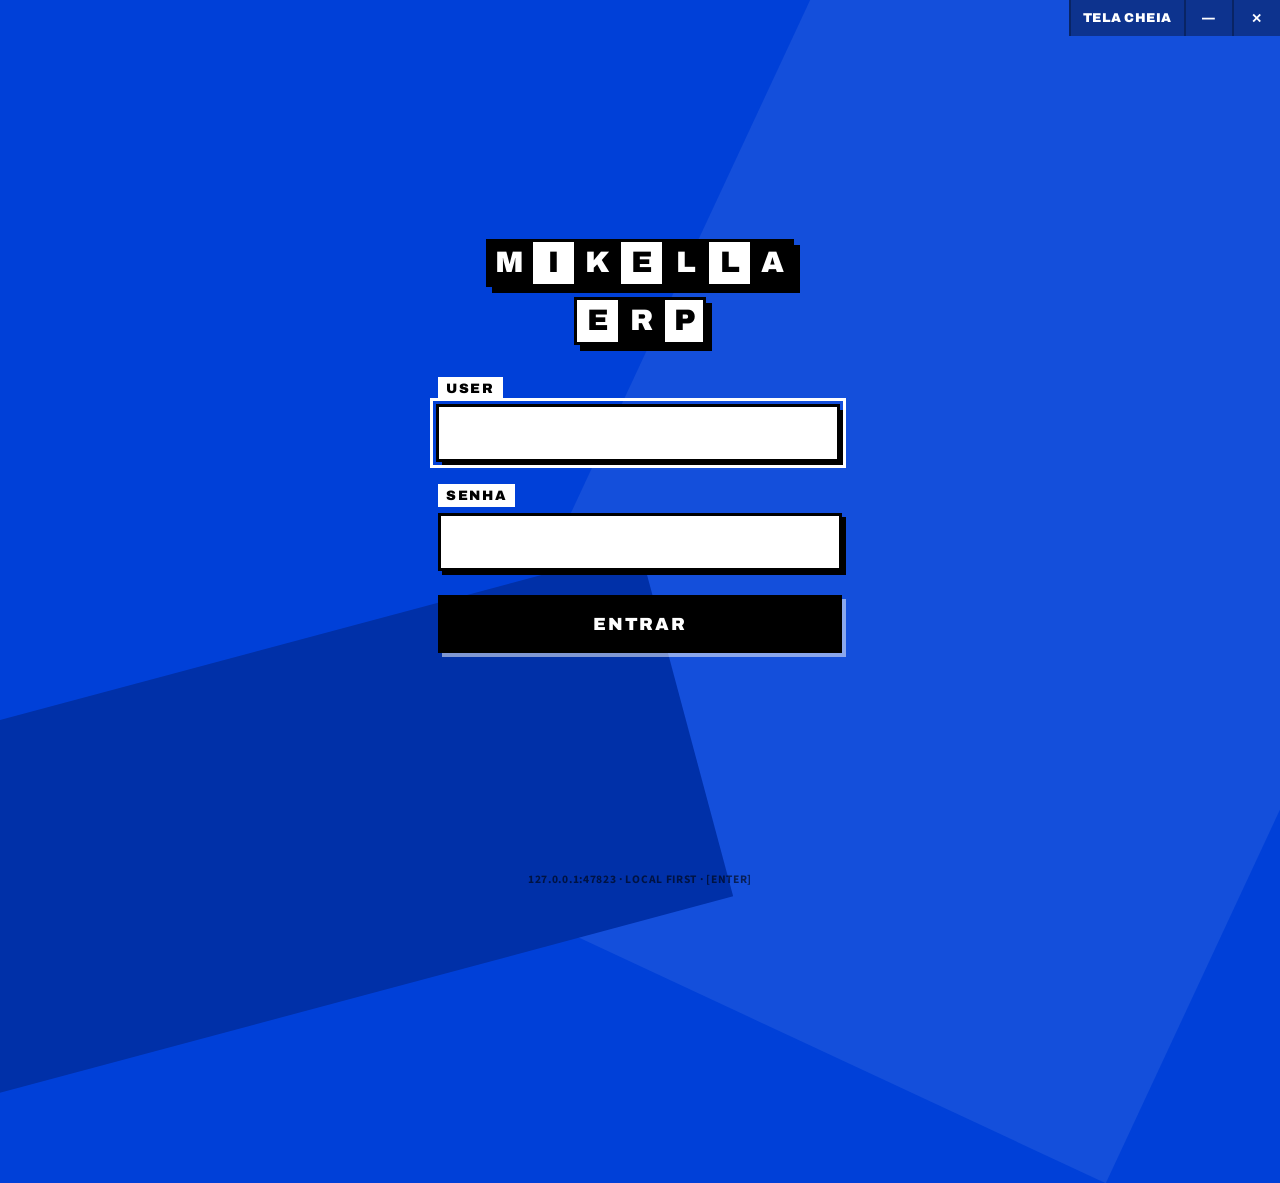
==== commit a43958be: "feat(ui): add window controls (min/fs/close), payment method icons, cartoon network sticker letterin" ====
--- a/mikella/frontend/src/app/landing.html
+++ b/mikella/frontend/src/app/landing.html
@@ -6,6 +6,7 @@
   <title>Mikella ERP — Login</title>
   <link rel="stylesheet" href="../shared/design/tokens.css" />
   <link rel="stylesheet" href="../shared/design/fontes.css" />
+  <link rel="stylesheet" href="../shared/ui/window-controls.css" />
   <style>
     /* ============================================================
        LANDING — tela de login
@@ -107,42 +108,58 @@
       align-items: stretch;
     }
 
-    /* ─── LETREIRO — título principal (§1, §6.3) ───────────────────
-       Inspiração: letreiro de vitrine, blocos recortados.
-       Cor: preto sobre branco em blocos alternados (inversão).
-       Sem spans individuais por letra — isso é padrão Cartoon Network,
-       NÃO é o estilo do Mikella. Aqui é um bloco único com -webkit-text-stroke.
-       ─────────────────────────────────────────────────────────────── */
-    .marca-bloco {
+    /* ─── LETREIRO QUADRICULADO — Estilo Stickers / Bloco de Rua ─── */
+    .marca-letreiro-grid {
+      display: flex;
+      flex-direction: column;
+      align-items: center;
+      gap: 6px;
+      margin-bottom: 32px;
+      user-select: none;
+    }
+
+    .letreiro-linha {
+      display: flex;
+      align-items: center;
+      justify-content: center;
+      gap: 0px;
+      box-shadow: 6px 6px 0px #000000;
+    }
+
+    .letra-bloco {
       display: inline-flex;
-      align-self: center;
-      margin-bottom: 40px;
-      background: #000;
-      padding: 10px 20px;
-      /* Corte 45° canto superior direito — assinatura visual §7.1 */
-      clip-path: polygon(0 0, calc(100% - 14px) 0, 100% 14px, 100% 100%, 0 100%);
-    }
-
-    .marca-titulo {
-      font-family: var(--fonte-display, "Archivo"), "Arial Narrow", sans-serif;
-      font-size: clamp(2.1rem, 8vw, 3rem);
+      align-items: center;
+      justify-content: center;
+      width: 44px;
+      height: 48px;
+      font-family: var(--fonte-display, "Archivo", sans-serif);
+      font-size: 1.85rem;
       font-weight: 900;
-      letter-spacing: 0.1em;
+      line-height: 1;
       text-transform: uppercase;
-      color: #fff;
-      line-height: 1;
-      white-space: nowrap;
-      /* Contorno preto — assinatura de letreiro (§6.3) */
-      -webkit-text-stroke: 0px transparent;
-    }
-
-    .marca-titulo .mk-sep {
-      display: inline-block;
-      width: 3px;
-      background: var(--azul-600, #0040D8);
-      height: 0.75em;
-      vertical-align: middle;
-      margin: 0 10px;
+      border: 3px solid #000000;
+      border-right-width: 0;
+      box-sizing: border-box;
+      transition: transform 80ms ease;
+    }
+
+    .letreiro-linha .letra-bloco:last-child {
+      border-right-width: 3px;
+    }
+
+    /* Alternância de blocos estilo Cartoon Network / Persona */
+    .letra-bloco.preta {
+      background: #000000;
+      color: #FFFFFF;
+    }
+
+    .letra-bloco.branca {
+      background: #FFFFFF;
+      color: #000000;
+    }
+
+    .marca-letreiro-grid:hover .letra-bloco {
+      transform: translateY(-2px);
     }
 
     /* ─── Formulário ─── */
@@ -303,9 +320,22 @@
   </nav>
 
   <main class="login-container">
-    <!-- LETREIRO — título em bloco com corte 45° (voz "Rua") -->
-    <div class="marca-bloco" aria-hidden="true">
-      <span class="marca-titulo">MIKELLA<span class="mk-sep"></span>ERP</span>
+    <!-- LETREIRO QUADRICULADO — Estilo Stickers / Bloco de Rua (Cartoon Network / Persona) -->
+    <div class="marca-letreiro-grid" aria-label="MIKELLA ERP">
+      <div class="letreiro-linha">
+        <span class="letra-bloco preta">M</span>
+        <span class="letra-bloco branca">I</span>
+        <span class="letra-bloco preta">K</span>
+        <span class="letra-bloco branca">E</span>
+        <span class="letra-bloco preta">L</span>
+        <span class="letra-bloco branca">L</span>
+        <span class="letra-bloco preta">A</span>
+      </div>
+      <div class="letreiro-linha" style="margin-top: 4px;">
+        <span class="letra-bloco branca">E</span>
+        <span class="letra-bloco preta">R</span>
+        <span class="letra-bloco branca">P</span>
+      </div>
     </div>
     <h1 class="sr-only">Mikella ERP — Sistema de Gestão para Pequeno Comércio</h1>
 
@@ -393,26 +423,34 @@
 
     btnMin.addEventListener("click", async () => {
       const win = tauriWin();
-      if (win) await win.minimize();
+      if (win) {
+        await win.minimize();
+      } else {
+        mostrarErro("Minimizar ativo na versão desktop nativa.");
+      }
     });
 
     btnFch.addEventListener("click", async () => {
       const win = tauriWin();
-      if (win) await win.close();
+      if (win) {
+        await win.close();
+      } else if (confirm("Deseja realmente sair do Mikella ERP?")) {
+        window.close();
+      }
     });
 
-    // Oculta minimizar/fechar fora do Tauri
-    if (!emDesktop()) {
-      btnMin.hidden = true;
-      btnFch.hidden = true;
-    }
+    // Mantém botões sempre visíveis para controle ergonômico
+    btnMin.hidden = false;
+    btnFch.hidden = false;
 
     // Atualiza label do botão de tela cheia
-    document.addEventListener("fullscreenchange", () => {
+    const syncFullscreenState = () => {
       const fs = Boolean(document.fullscreenElement);
       btnFS.textContent = fs ? "SAIR TELA CHEIA" : "TELA CHEIA";
       btnFS.setAttribute("aria-label", fs ? "Sair da tela cheia" : "Abrir tela cheia (F11)");
-    });
+    };
+    document.addEventListener("fullscreenchange", syncFullscreenState);
+    syncFullscreenState();
 
     /* ── Formulário de login / 2FA ── */
     const form       = document.getElementById("form-login");
--- a/mikella/frontend/src/shared/ui/window-controls.css
+++ b/mikella/frontend/src/shared/ui/window-controls.css
@@ -0,0 +1,55 @@
+/* ── Controles Universais de Janela Mikella ── */
+.mikella-window-bar {
+  position: fixed;
+  top: 0;
+  right: 0;
+  z-index: 9999;
+  display: flex;
+  align-items: center;
+  background: #000000;
+  border-left: 2px solid #000000;
+  border-bottom: 2px solid #000000;
+  height: 38px;
+  user-select: none;
+}
+
+.mikella-win-btn {
+  display: inline-flex;
+  align-items: center;
+  justify-content: center;
+  gap: 6px;
+  background: #000000;
+  color: #FFFFFF;
+  border: none;
+  border-left: 1px solid rgba(255, 255, 255, 0.25);
+  height: 38px;
+  padding: 0 12px;
+  font-family: var(--fonte-display, "Archivo", sans-serif);
+  font-size: 0.82rem;
+  font-weight: 900;
+  letter-spacing: 0.05em;
+  cursor: pointer;
+  transition: background 100ms ease, color 100ms ease;
+  outline: none;
+}
+
+.mikella-win-btn:hover {
+  background: #FFFFFF;
+  color: #000000;
+}
+
+.mikella-win-btn.fs-active {
+  background: var(--amarelo, #FFD21F);
+  color: #000000;
+}
+
+.mikella-win-btn.btn-close:hover {
+  background: var(--vermelho, #C81E16);
+  color: #FFFFFF;
+}
+
+.mikella-win-btn svg {
+  width: 14px;
+  height: 14px;
+  fill: currentColor;
+}
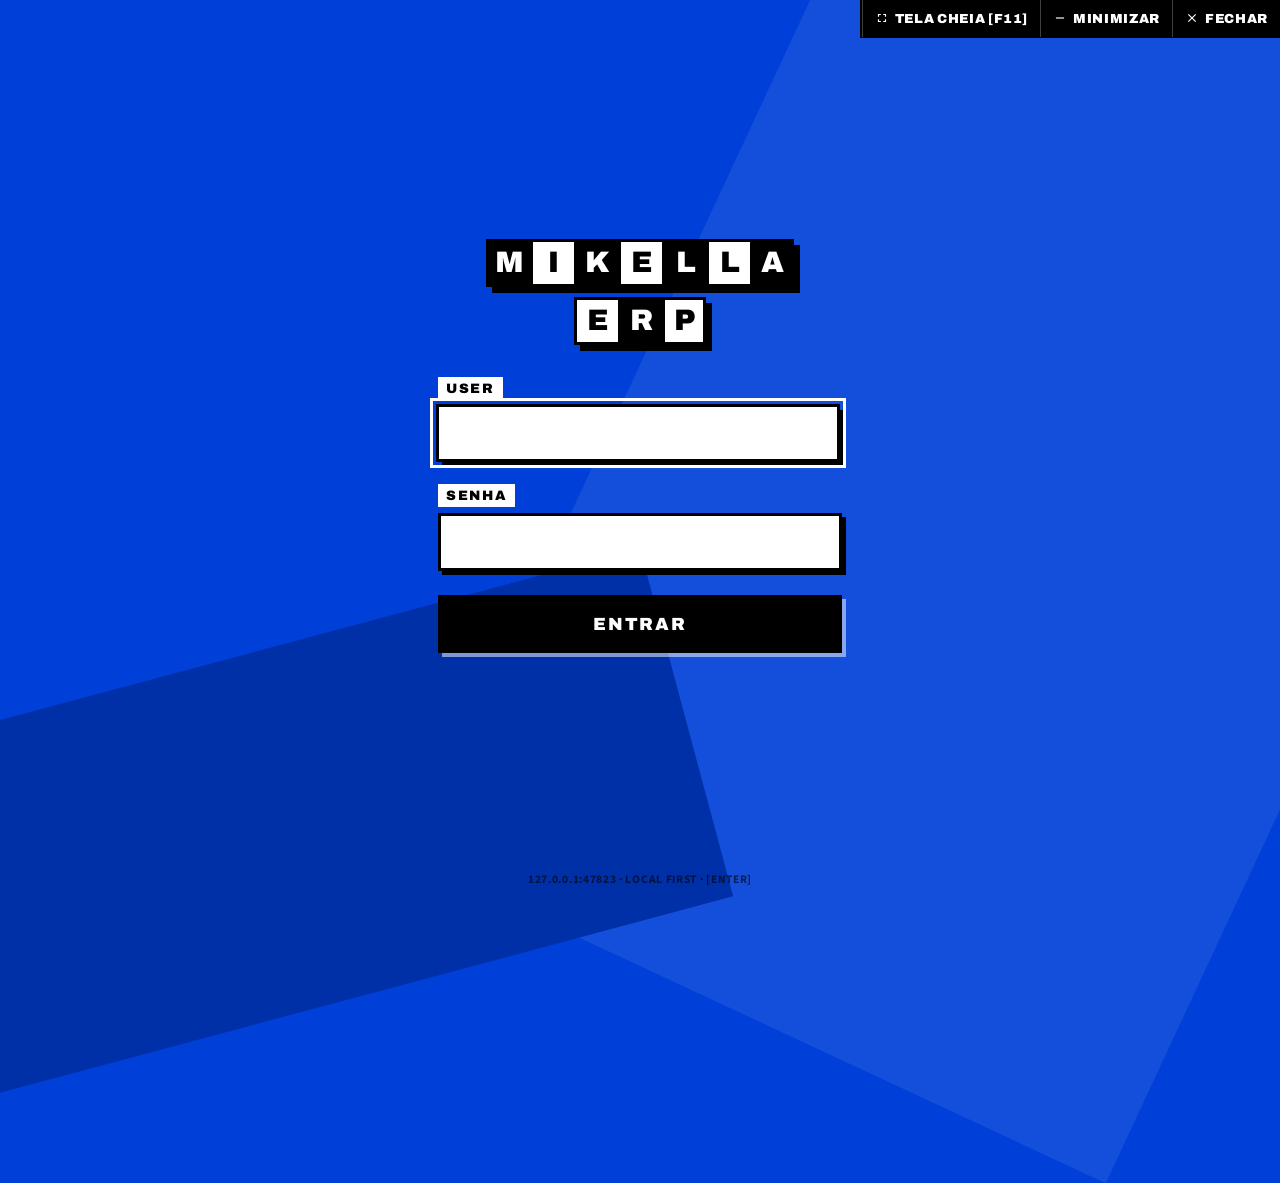
==== commit 0fcf8d17: "feat: onboarding na UI, fuso IANA por loja e dashboard sem bug de meia-noite Onboarding - Adiciona a" ====
--- a/mikella/frontend/src/app/landing.html
+++ b/mikella/frontend/src/app/landing.html
@@ -7,317 +7,12 @@
   <link rel="stylesheet" href="../shared/design/tokens.css" />
   <link rel="stylesheet" href="../shared/design/fontes.css" />
   <link rel="stylesheet" href="../shared/ui/window-controls.css" />
-  <style>
-    /* ============================================================
-       LANDING — tela de login
-       Voz: "Rua" (letreiro) — cobalto dominante, blocos, ângulos.
-       Ref: 08_IDENTIDADE_VISUAL_E_UX.md §1, §5.2, §6, §7.1
-       VIS-040: zero border-radius em todo o sistema.
-       VIS-072: sem sombra difusa (box-shadow só 0px 0px na sólida).
-       ============================================================ */
-
-    *, *::before, *::after {
-      box-sizing: border-box;
-      margin: 0;
-      padding: 0;
-      border-radius: 0 !important;
-    }
-
-    body {
-      background: var(--azul-600, #0040D8);
-      color: var(--branco, #FFFFFF);
-      font-family: var(--fonte-display, "Archivo"), "Arial Narrow", sans-serif;
-      min-height: 100vh;
-      display: flex;
-      flex-direction: column;
-      align-items: center;
-      justify-content: center;
-      position: relative;
-      overflow: hidden;
-    }
-
-    /* ─── Elementos angulares de fundo (assinatura visual §7.1) ─── */
-    .fundo-angular {
-      position: absolute;
-      top: -20%;
-      right: -10%;
-      width: 60%;
-      height: 140%;
-      background: rgba(255, 255, 255, 0.08);
-      transform: rotate(25deg);
-      pointer-events: none;
-      z-index: 1;
-    }
-
-    .fundo-faixa {
-      position: absolute;
-      bottom: -15%;
-      left: -25%;
-      width: 80%;
-      height: 40%;
-      background: var(--azul-700, #0030A8);
-      transform: rotate(-15deg);
-      pointer-events: none;
-      z-index: 1;
-    }
-
-    /* ─── Controles da janela (Tauri) — canto superior direito ─── */
-    .controles-janela {
-      position: fixed;
-      top: 0;
-      right: 0;
-      z-index: 100;
-      display: flex;
-      gap: 0;
-    }
-
-    .controle-janela {
-      min-width: 48px;
-      height: 36px;
-      padding: 0 12px;
-      border: none;
-      border-left: 2px solid rgba(0,0,0,0.3);
-      background: rgba(0,0,0,0.35);
-      color: #fff;
-      font-family: var(--fonte-display, "Archivo"), sans-serif;
-      font-size: 0.8rem;
-      font-weight: 900;
-      letter-spacing: 0.04em;
-      text-transform: uppercase;
-      cursor: pointer;
-      transition: background 80ms;
-    }
-
-    .controle-janela:hover {
-      background: rgba(0,0,0,0.65);
-    }
-
-    .controle-janela--fechar:hover {
-      background: var(--vermelho, #C81E16);
-    }
-
-    /* ─── Container principal ─── */
-    .login-container {
-      position: relative;
-      z-index: 10;
-      width: 100%;
-      max-width: 460px;
-      padding: 32px 28px 40px;
-      display: flex;
-      flex-direction: column;
-      align-items: stretch;
-    }
-
-    /* ─── LETREIRO QUADRICULADO — Estilo Stickers / Bloco de Rua ─── */
-    .marca-letreiro-grid {
-      display: flex;
-      flex-direction: column;
-      align-items: center;
-      gap: 6px;
-      margin-bottom: 32px;
-      user-select: none;
-    }
-
-    .letreiro-linha {
-      display: flex;
-      align-items: center;
-      justify-content: center;
-      gap: 0px;
-      box-shadow: 6px 6px 0px #000000;
-    }
-
-    .letra-bloco {
-      display: inline-flex;
-      align-items: center;
-      justify-content: center;
-      width: 44px;
-      height: 48px;
-      font-family: var(--fonte-display, "Archivo", sans-serif);
-      font-size: 1.85rem;
-      font-weight: 900;
-      line-height: 1;
-      text-transform: uppercase;
-      border: 3px solid #000000;
-      border-right-width: 0;
-      box-sizing: border-box;
-      transition: transform 80ms ease;
-    }
-
-    .letreiro-linha .letra-bloco:last-child {
-      border-right-width: 3px;
-    }
-
-    /* Alternância de blocos estilo Cartoon Network / Persona */
-    .letra-bloco.preta {
-      background: #000000;
-      color: #FFFFFF;
-    }
-
-    .letra-bloco.branca {
-      background: #FFFFFF;
-      color: #000000;
-    }
-
-    .marca-letreiro-grid:hover .letra-bloco {
-      transform: translateY(-2px);
-    }
-
-    /* ─── Formulário ─── */
-    .form-bloco {
-      width: 100%;
-      display: flex;
-      flex-direction: column;
-      gap: 20px;
-    }
-
-    .campo-grupo {
-      display: flex;
-      flex-direction: column;
-      gap: 6px;
-      width: 100%;
-    }
-
-    .campo-label {
-      font-family: var(--fonte-display, "Archivo"), sans-serif;
-      font-size: 0.85rem;
-      font-weight: 900;
-      letter-spacing: 0.12em;
-      color: #000;
-      text-transform: uppercase;
-      background: #fff;
-      display: inline-block;
-      padding: 2px 8px;
-      align-self: flex-start;
-    }
-
-    .campo-input {
-      width: 100%;
-      height: 58px;
-      background: #fff;
-      border: 3px solid #000;
-      padding: 0 16px;
-      font-family: var(--fonte-texto, "Source Sans 3"), "Segoe UI", sans-serif;
-      font-size: 1.2rem;
-      font-weight: 700;
-      color: #000;
-      outline: none;
-      /* sombra sólida — estilo letreiro */
-      box-shadow: 4px 4px 0 #000;
-      transition: transform 80ms, box-shadow 80ms;
-    }
-
-    .campo-input:focus {
-      transform: translate(-2px, -2px);
-      box-shadow: 6px 6px 0 #000;
-    }
-
-    /* Disfarça senha sem type=password (anti-autofill do WebView2) */
-    .campo-senha-mascarado {
-      -webkit-text-security: disc;
-      text-security: disc;
-    }
-
-    /* ─── Botão entrar ─── */
-    .btn-entrar {
-      width: 100%;
-      min-height: 58px;
-      margin-top: 4px;
-      background: #000;
-      color: #fff;
-      border: 3px solid #000;
-      font-family: var(--fonte-display, "Archivo"), sans-serif;
-      font-size: 1.1rem;
-      font-weight: 900;
-      letter-spacing: 0.1em;
-      text-transform: uppercase;
-      cursor: pointer;
-      box-shadow: 4px 4px 0 rgba(255,255,255,0.5);
-      transition: transform 80ms, background 80ms, color 80ms, box-shadow 80ms;
-      display: flex;
-      align-items: center;
-      justify-content: center;
-      gap: 10px;
-    }
-
-    .btn-entrar:hover:not(:disabled) {
-      background: #fff;
-      color: #000;
-      transform: translate(-2px, -2px);
-      box-shadow: 6px 6px 0 #000;
-    }
-
-    .btn-entrar:disabled {
-      opacity: 0.55;
-      cursor: not-allowed;
-    }
-
-    /* ─── Mensagens de feedback ─── */
-    .feedback-msg {
-      padding: 10px 14px;
-      font-family: var(--fonte-texto, "Source Sans 3"), sans-serif;
-      font-weight: 700;
-      font-size: 0.95rem;
-      border: 2px solid #000;
-      width: 100%;
-      display: none;
-    }
-
-    .feedback-erro {
-      background: var(--vermelho, #C81E16);
-      color: #fff;
-    }
-
-    .feedback-ok {
-      background: var(--verde, #07733C);
-      color: #fff;
-    }
-
-    /* ─── Rodapé ─── */
-    .rodape-info {
-      position: fixed;
-      bottom: 12px;
-      left: 50%;
-      transform: translateX(-50%);
-      font-size: 0.72rem;
-      font-family: var(--fonte-texto, "Source Sans 3"), sans-serif;
-      font-weight: 700;
-      color: rgba(0,0,0,0.6);
-      white-space: nowrap;
-      letter-spacing: 0.06em;
-      text-transform: uppercase;
-      z-index: 5;
-    }
-
-    /* ─── Acessibilidade ─── */
-    *:focus-visible {
-      outline: 3px solid #fff;
-      outline-offset: 3px;
-    }
-
-    @media (max-width: 480px) {
-      .login-container { padding: 24px 16px 32px; }
-      .marca-titulo { font-size: clamp(1.8rem, 10vw, 2.5rem); }
-    }
-
-    @media (prefers-reduced-motion: reduce) {
-      *, *::before, *::after { transition-duration: 0.01ms !important; }
-    }
-  </style>
+  <link rel="stylesheet" href="../features/auth/login.css" />
 </head>
 <body data-tema="rua">
   <!-- Elementos de fundo angulares -->
   <div class="fundo-angular" aria-hidden="true"></div>
   <div class="fundo-faixa" aria-hidden="true"></div>
-
-  <!-- Controles nativos da janela Tauri (canto fixo) -->
-  <nav class="controles-janela" aria-label="Controles da janela">
-    <button id="btn-fullscreen" class="controle-janela" type="button"
-            aria-label="Tela cheia (F11)" title="Tela cheia (F11)">TELA CHEIA</button>
-    <button id="btn-minimizar" class="controle-janela" type="button"
-            aria-label="Minimizar" title="Minimizar">—</button>
-    <button id="btn-fechar" class="controle-janela controle-janela--fechar" type="button"
-            aria-label="Fechar" title="Fechar">✕</button>
-  </nav>
 
   <main class="login-container">
     <!-- LETREIRO QUADRICULADO — Estilo Stickers / Bloco de Rua (Cartoon Network / Persona) -->
@@ -339,7 +34,7 @@
     </div>
     <h1 class="sr-only">Mikella ERP — Sistema de Gestão para Pequeno Comércio</h1>
 
-    <form id="form-login" class="form-bloco" autocomplete="off" onsubmit="return false;">
+    <form id="form-login" class="form-bloco" autocomplete="off" novalidate>
       <!-- Inputs fantasmas para drenar autofill do Chromium/Edge/WebView2 -->
       <input type="text"     style="display:none!important;" aria-hidden="true" tabindex="-1" autocomplete="false" />
       <input type="password" style="display:none!important;" aria-hidden="true" tabindex="-1" autocomplete="false" />
@@ -390,219 +85,6 @@
 
   <p class="rodape-info">127.0.0.1:47823 · LOCAL FIRST · [ENTER]</p>
 
-  <!-- sr-only helper -->
-  <style>.sr-only{position:absolute;width:1px;height:1px;padding:0;margin:-1px;overflow:hidden;clip:rect(0,0,0,0);white-space:nowrap;border-width:0}</style>
-
-  <script type="module">
-    const API_URL = (window.MIKELLA_API_URL || "http://127.0.0.1:47823").replace(/\/+$/, "");
-
-    /* ── Controles da janela (Tauri 2 / fallback navegador) ── */
-    const tauriWin = () => {
-      const api = window.__TAURI__;
-      return api?.window?.getCurrentWindow?.()
-          || api?.webviewWindow?.getCurrentWebviewWindow?.()
-          || null;
-    };
-    const emDesktop = () => Boolean(window.__TAURI__);
-
-    const btnFS  = document.getElementById("btn-fullscreen");
-    const btnMin = document.getElementById("btn-minimizar");
-    const btnFch = document.getElementById("btn-fechar");
-
-    btnFS.addEventListener("click", async () => {
-      const win = tauriWin();
-      if (win) {
-        const fs = await win.isFullscreen();
-        await win.setFullscreen(!fs);
-      } else if (!document.fullscreenElement) {
-        await document.documentElement.requestFullscreen?.();
-      } else {
-        await document.exitFullscreen?.();
-      }
-    });
-
-    btnMin.addEventListener("click", async () => {
-      const win = tauriWin();
-      if (win) {
-        await win.minimize();
-      } else {
-        mostrarErro("Minimizar ativo na versão desktop nativa.");
-      }
-    });
-
-    btnFch.addEventListener("click", async () => {
-      const win = tauriWin();
-      if (win) {
-        await win.close();
-      } else if (confirm("Deseja realmente sair do Mikella ERP?")) {
-        window.close();
-      }
-    });
-
-    // Mantém botões sempre visíveis para controle ergonômico
-    btnMin.hidden = false;
-    btnFch.hidden = false;
-
-    // Atualiza label do botão de tela cheia
-    const syncFullscreenState = () => {
-      const fs = Boolean(document.fullscreenElement);
-      btnFS.textContent = fs ? "SAIR TELA CHEIA" : "TELA CHEIA";
-      btnFS.setAttribute("aria-label", fs ? "Sair da tela cheia" : "Abrir tela cheia (F11)");
-    };
-    document.addEventListener("fullscreenchange", syncFullscreenState);
-    syncFullscreenState();
-
-    /* ── Formulário de login / 2FA ── */
-    const form       = document.getElementById("form-login");
-    const inputUser  = document.getElementById("input-user");
-    const inputSenha = document.getElementById("input-senha");
-    const labelSenha = document.getElementById("label-senha");
-    const grupoUser  = document.getElementById("grupo-user");
-    const btnSubmit  = document.getElementById("btn-submit");
-    const btnLabel   = document.getElementById("btn-label");
-    const msgErro    = document.getElementById("msg-erro");
-    const msgOk      = document.getElementById("msg-ok");
-
-    let etapa = "login"; // "login" | "2fa"
-    let usernameSalvo = "";
-
-    function mostrarErro(texto) {
-      msgErro.textContent = texto;
-      msgErro.style.display = "block";
-      msgOk.style.display   = "none";
-    }
-
-    function mostrarOk(texto) {
-      msgOk.textContent  = texto;
-      msgOk.style.display   = "block";
-      msgErro.style.display = "none";
-    }
-
-    function limparMsgs() {
-      msgErro.style.display = "none";
-      msgOk.style.display   = "none";
-    }
-
-    form.addEventListener("submit", async (e) => {
-      e.preventDefault();
-      limparMsgs();
-
-      if (etapa === "login") {
-        const username = inputUser.value.trim();
-        const senha    = inputSenha.value;
-
-        if (!username || !senha) {
-          mostrarErro("Preencha USER e SENHA.");
-          return;
-        }
-
-        btnSubmit.disabled = true;
-        btnLabel.textContent = "VERIFICANDO...";
-
-        try {
-          const body = new URLSearchParams();
-          body.append("username", username);
-          body.append("senha", senha);
-
-          const res  = await fetch(`${API_URL}/v1/login`, {
-            method: "POST",
-            headers: { "Content-Type": "application/x-www-form-urlencoded" },
-            body: body.toString(),
-          });
-
-          const data = await res.json().catch(() => ({}));
-
-          if (res.ok && data.token_pending) {
-            usernameSalvo = data.username || username;
-            etapa = "2fa";
-            grupoUser.style.display = "none";
-            labelSenha.textContent = "CÓDIGO 2FA";
-            inputSenha.classList.remove("campo-senha-mascarado");
-            inputSenha.maxLength = 6;
-            inputSenha.placeholder = "000000";
-            btnLabel.textContent = "VERIFICAR (ENTER)";
-
-            inputSenha.value = "";
-            if (data.codigo_debug) {
-              mostrarOk(`Código 2FA: ${data.codigo_debug} — digite acima.`);
-            } else {
-              mostrarOk("Código enviado. Digite os 6 dígitos.");
-            }
-            inputSenha.focus();
-          } else {
-            mostrarErro(data.erro || "Usuário ou senha incorretos.");
-          }
-        } catch {
-          mostrarErro("Servidor não responde em 127.0.0.1:47823.");
-        } finally {
-          btnSubmit.disabled = false;
-          if (etapa === "login") btnLabel.textContent = "ENTRAR";
-        }
-
-      } else if (etapa === "2fa") {
-        const codigo = inputSenha.value.trim();
-        if (codigo.length < 6) {
-          mostrarErro("Digite o código de 6 dígitos.");
-          return;
-        }
-
-        btnSubmit.disabled = true;
-        btnLabel.textContent = "VALIDANDO...";
-
-        try {
-          const body = new URLSearchParams();
-          body.append("username", usernameSalvo);
-          body.append("codigo", codigo);
-
-          const res  = await fetch(`${API_URL}/v1/2fa/verificar`, {
-            method: "POST",
-            headers: { "Content-Type": "application/x-www-form-urlencoded" },
-            body: body.toString(),
-          });
-
-          const data = await res.json().catch(() => ({}));
-
-          if (res.ok && data.token) {
-            localStorage.setItem("mikella_token", data.token);
-            if (data.usuario) {
-              localStorage.setItem("mikella_usuario", JSON.stringify(data.usuario));
-            }
-            mostrarOk("Acesso autorizado!");
-            setTimeout(() => { window.location.href = "main-menu.html"; }, 350);
-          } else {
-            mostrarErro(data.erro || "Código inválido ou expirado.");
-            btnSubmit.disabled = false;
-            btnLabel.textContent = "VERIFICAR (ENTER)";
-          }
-        } catch {
-          mostrarErro("Falha de conexão com a API local.");
-          btnSubmit.disabled = false;
-          btnLabel.textContent = "VERIFICAR (ENTER)";
-        }
-      }
-    });
-
-    /* ── Atalhos de teclado ── */
-    window.addEventListener("keydown", (e) => {
-      // F11 → toggle tela cheia
-      if (e.key === "F11") {
-        e.preventDefault();
-        btnFS.click();
-      }
-      // ESC na etapa 2FA → volta ao login
-      if (e.key === "Escape" && etapa === "2fa") {
-        etapa = "login";
-        grupoUser.style.display = "flex";
-        labelSenha.textContent = "SENHA";
-        inputSenha.classList.add("campo-senha-mascarado");
-        inputSenha.placeholder = "";
-        inputSenha.removeAttribute("maxlength");
-        inputSenha.value = "";
-        btnLabel.textContent = "ENTRAR";
-        limparMsgs();
-        inputUser.focus();
-      }
-    });
-  </script>
+  <script type="module" src="../features/auth/login.js"></script>
 </body>
 </html>
--- a/mikella/frontend/src/shared/ui/window-controls.css
+++ b/mikella/frontend/src/shared/ui/window-controls.css
@@ -1,4 +1,11 @@
-/* ── Controles Universais de Janela Mikella ── */
+/* ─────────────────────────────────────────────────────────────────────────
+   Controles da janela Mikella
+   - Visíveis no modo janela.
+   - Em tela cheia: ocultos por padrão (fade out) e revelados por fade in
+     quando o ponteiro entra na extremidade superior direita ou o foco de
+     teclado alcança a barra.
+   ───────────────────────────────────────────────────────────────────────── */
+
 .mikella-window-bar {
   position: fixed;
   top: 0;
@@ -6,11 +13,44 @@
   z-index: 9999;
   display: flex;
   align-items: center;
+  height: 38px;
   background: #000000;
+  border-bottom: 2px solid #000000;
   border-left: 2px solid #000000;
-  border-bottom: 2px solid #000000;
-  height: 38px;
   user-select: none;
+  opacity: 1;
+  transform: translateY(0);
+  transition:
+    opacity 180ms ease,
+    transform 180ms ease;
+}
+
+/* Zona sensora: só existe (e recebe ponteiro) em tela cheia. */
+.mikella-win-sensor {
+  display: none;
+  position: fixed;
+  top: 0;
+  right: 0;
+  width: 280px;
+  height: 18px;
+  z-index: 9998;
+}
+
+body.em-tela-cheia .mikella-win-sensor {
+  display: block;
+}
+
+body.em-tela-cheia .mikella-window-bar {
+  opacity: 0;
+  transform: translateY(-14px);
+  pointer-events: none;
+}
+
+body.em-tela-cheia .mikella-window-bar.revelada,
+body.em-tela-cheia .mikella-window-bar:focus-within {
+  opacity: 1;
+  transform: translateY(0);
+  pointer-events: auto;
 }
 
 .mikella-win-btn {
@@ -18,38 +58,61 @@
   align-items: center;
   justify-content: center;
   gap: 6px;
+  height: 38px;
+  padding: 0 12px;
   background: #000000;
-  color: #FFFFFF;
+  color: #ffffff;
   border: none;
   border-left: 1px solid rgba(255, 255, 255, 0.25);
-  height: 38px;
-  padding: 0 12px;
   font-family: var(--fonte-display, "Archivo", sans-serif);
   font-size: 0.82rem;
   font-weight: 900;
   letter-spacing: 0.05em;
   cursor: pointer;
-  transition: background 100ms ease, color 100ms ease;
   outline: none;
+  transition:
+    background 100ms ease,
+    color 100ms ease;
 }
 
 .mikella-win-btn:hover {
-  background: #FFFFFF;
+  background: #ffffff;
   color: #000000;
 }
 
+.mikella-win-btn:focus-visible {
+  outline: 3px solid var(--amarelo, #ffd21f);
+  outline-offset: -3px;
+}
+
 .mikella-win-btn.fs-active {
-  background: var(--amarelo, #FFD21F);
+  background: var(--amarelo, #ffd21f);
   color: #000000;
 }
 
 .mikella-win-btn.btn-close:hover {
-  background: var(--vermelho, #C81E16);
-  color: #FFFFFF;
+  background: var(--vermelho, #c81e16);
+  color: #ffffff;
 }
 
 .mikella-win-btn svg {
   width: 14px;
   height: 14px;
   fill: currentColor;
+  flex-shrink: 0;
 }
+
+@media (prefers-reduced-motion: reduce) {
+  .mikella-window-bar {
+    transition: none;
+  }
+}
+
+@media (max-width: 600px) {
+  .mikella-win-btn span {
+    display: none;
+  }
+  .mikella-win-btn {
+    padding: 0 10px;
+  }
+}
--- a/mikella/frontend/src/features/auth/login.css
+++ b/mikella/frontend/src/features/auth/login.css
@@ -0,0 +1,290 @@
+/* Extraído de app/landing.html — estilos específicos desta tela. */
+/* ============================================================
+   LANDING — tela de login
+   Voz: "Rua" (letreiro) — cobalto dominante, blocos, ângulos.
+   Ref: 08_IDENTIDADE_VISUAL_E_UX.md §1, §5.2, §6, §7.1
+   VIS-040: zero border-radius em todo o sistema.
+   VIS-072: sem sombra difusa (box-shadow só 0px 0px na sólida).
+   ============================================================ */
+
+*,
+*::before,
+*::after {
+  box-sizing: border-box;
+  margin: 0;
+  padding: 0;
+  border-radius: 0 !important;
+}
+
+body {
+  background: var(--azul-600, #0040d8);
+  color: var(--branco, #ffffff);
+  font-family: var(--fonte-display, "Archivo"), "Arial Narrow", sans-serif;
+  min-height: 100vh;
+  display: flex;
+  flex-direction: column;
+  align-items: center;
+  justify-content: center;
+  position: relative;
+  overflow: hidden;
+}
+
+/* ─── Elementos angulares de fundo (assinatura visual §7.1) ─── */
+.fundo-angular {
+  position: absolute;
+  top: -20%;
+  right: -10%;
+  width: 60%;
+  height: 140%;
+  background: rgba(255, 255, 255, 0.08);
+  transform: rotate(25deg);
+  pointer-events: none;
+  z-index: 1;
+}
+
+.fundo-faixa {
+  position: absolute;
+  bottom: -15%;
+  left: -25%;
+  width: 80%;
+  height: 40%;
+  background: var(--azul-700, #0030a8);
+  transform: rotate(-15deg);
+  pointer-events: none;
+  z-index: 1;
+}
+
+/* ─── Container principal ─── */
+.login-container {
+  position: relative;
+  z-index: 10;
+  width: 100%;
+  max-width: 460px;
+  padding: 32px 28px 40px;
+  display: flex;
+  flex-direction: column;
+  align-items: stretch;
+}
+
+/* ─── LETREIRO QUADRICULADO — Estilo Stickers / Bloco de Rua ─── */
+.marca-letreiro-grid {
+  display: flex;
+  flex-direction: column;
+  align-items: center;
+  gap: 6px;
+  margin-bottom: 32px;
+  user-select: none;
+}
+
+.letreiro-linha {
+  display: flex;
+  align-items: center;
+  justify-content: center;
+  gap: 0px;
+  box-shadow: 6px 6px 0px #000000;
+}
+
+.letra-bloco {
+  display: inline-flex;
+  align-items: center;
+  justify-content: center;
+  width: 44px;
+  height: 48px;
+  font-family: var(--fonte-display, "Archivo", sans-serif);
+  font-size: 1.85rem;
+  font-weight: 900;
+  line-height: 1;
+  text-transform: uppercase;
+  border: 3px solid #000000;
+  border-right-width: 0;
+  box-sizing: border-box;
+  transition: transform 80ms ease;
+}
+
+.letreiro-linha .letra-bloco:last-child {
+  border-right-width: 3px;
+}
+
+/* Alternância de blocos estilo Cartoon Network / Persona */
+.letra-bloco.preta {
+  background: #000000;
+  color: #ffffff;
+}
+
+.letra-bloco.branca {
+  background: #ffffff;
+  color: #000000;
+}
+
+.marca-letreiro-grid:hover .letra-bloco {
+  transform: translateY(-2px);
+}
+
+/* ─── Formulário ─── */
+.form-bloco {
+  width: 100%;
+  display: flex;
+  flex-direction: column;
+  gap: 20px;
+}
+
+.campo-grupo {
+  display: flex;
+  flex-direction: column;
+  gap: 6px;
+  width: 100%;
+}
+
+.campo-label {
+  font-family: var(--fonte-display, "Archivo"), sans-serif;
+  font-size: 0.85rem;
+  font-weight: 900;
+  letter-spacing: 0.12em;
+  color: #000;
+  text-transform: uppercase;
+  background: #fff;
+  display: inline-block;
+  padding: 2px 8px;
+  align-self: flex-start;
+}
+
+.campo-input {
+  width: 100%;
+  height: 58px;
+  background: #fff;
+  border: 3px solid #000;
+  padding: 0 16px;
+  font-family: var(--fonte-texto, "Source Sans 3"), "Segoe UI", sans-serif;
+  font-size: 1.2rem;
+  font-weight: 700;
+  color: #000;
+  outline: none;
+  /* sombra sólida — estilo letreiro */
+  box-shadow: 4px 4px 0 #000;
+  transition:
+    transform 80ms,
+    box-shadow 80ms;
+}
+
+.campo-input:focus {
+  transform: translate(-2px, -2px);
+  box-shadow: 6px 6px 0 #000;
+}
+
+/* Disfarça senha sem type=password (anti-autofill do WebView2) */
+.campo-senha-mascarado {
+  -webkit-text-security: disc;
+  text-security: disc;
+}
+
+/* ─── Botão entrar ─── */
+.btn-entrar {
+  width: 100%;
+  min-height: 58px;
+  margin-top: 4px;
+  background: #000;
+  color: #fff;
+  border: 3px solid #000;
+  font-family: var(--fonte-display, "Archivo"), sans-serif;
+  font-size: 1.1rem;
+  font-weight: 900;
+  letter-spacing: 0.1em;
+  text-transform: uppercase;
+  cursor: pointer;
+  box-shadow: 4px 4px 0 rgba(255, 255, 255, 0.5);
+  transition:
+    transform 80ms,
+    background 80ms,
+    color 80ms,
+    box-shadow 80ms;
+  display: flex;
+  align-items: center;
+  justify-content: center;
+  gap: 10px;
+}
+
+.btn-entrar:hover:not(:disabled) {
+  background: #fff;
+  color: #000;
+  transform: translate(-2px, -2px);
+  box-shadow: 6px 6px 0 #000;
+}
+
+.btn-entrar:disabled {
+  opacity: 0.55;
+  cursor: not-allowed;
+}
+
+/* ─── Mensagens de feedback ─── */
+.feedback-msg {
+  padding: 10px 14px;
+  font-family: var(--fonte-texto, "Source Sans 3"), sans-serif;
+  font-weight: 700;
+  font-size: 0.95rem;
+  border: 2px solid #000;
+  width: 100%;
+  display: none;
+}
+
+.feedback-erro {
+  background: var(--vermelho, #c81e16);
+  color: #fff;
+}
+
+.feedback-ok {
+  background: var(--verde, #07733c);
+  color: #fff;
+}
+
+/* ─── Rodapé ─── */
+.rodape-info {
+  position: fixed;
+  bottom: 12px;
+  left: 50%;
+  transform: translateX(-50%);
+  font-size: 0.72rem;
+  font-family: var(--fonte-texto, "Source Sans 3"), sans-serif;
+  font-weight: 700;
+  color: rgba(0, 0, 0, 0.6);
+  white-space: nowrap;
+  letter-spacing: 0.06em;
+  text-transform: uppercase;
+  z-index: 5;
+}
+
+/* ─── Acessibilidade ─── */
+*:focus-visible {
+  outline: 3px solid #fff;
+  outline-offset: 3px;
+}
+
+@media (max-width: 480px) {
+  .login-container {
+    padding: 24px 16px 32px;
+  }
+  .letra-bloco {
+    width: 34px;
+    height: 40px;
+    font-size: 1.5rem;
+  }
+}
+
+@media (prefers-reduced-motion: reduce) {
+  *,
+  *::before,
+  *::after {
+    transition-duration: 0.01ms !important;
+  }
+}
+
+.sr-only {
+  position: absolute;
+  width: 1px;
+  height: 1px;
+  padding: 0;
+  margin: -1px;
+  overflow: hidden;
+  clip: rect(0, 0, 0, 0);
+  white-space: nowrap;
+  border-width: 0;
+}
